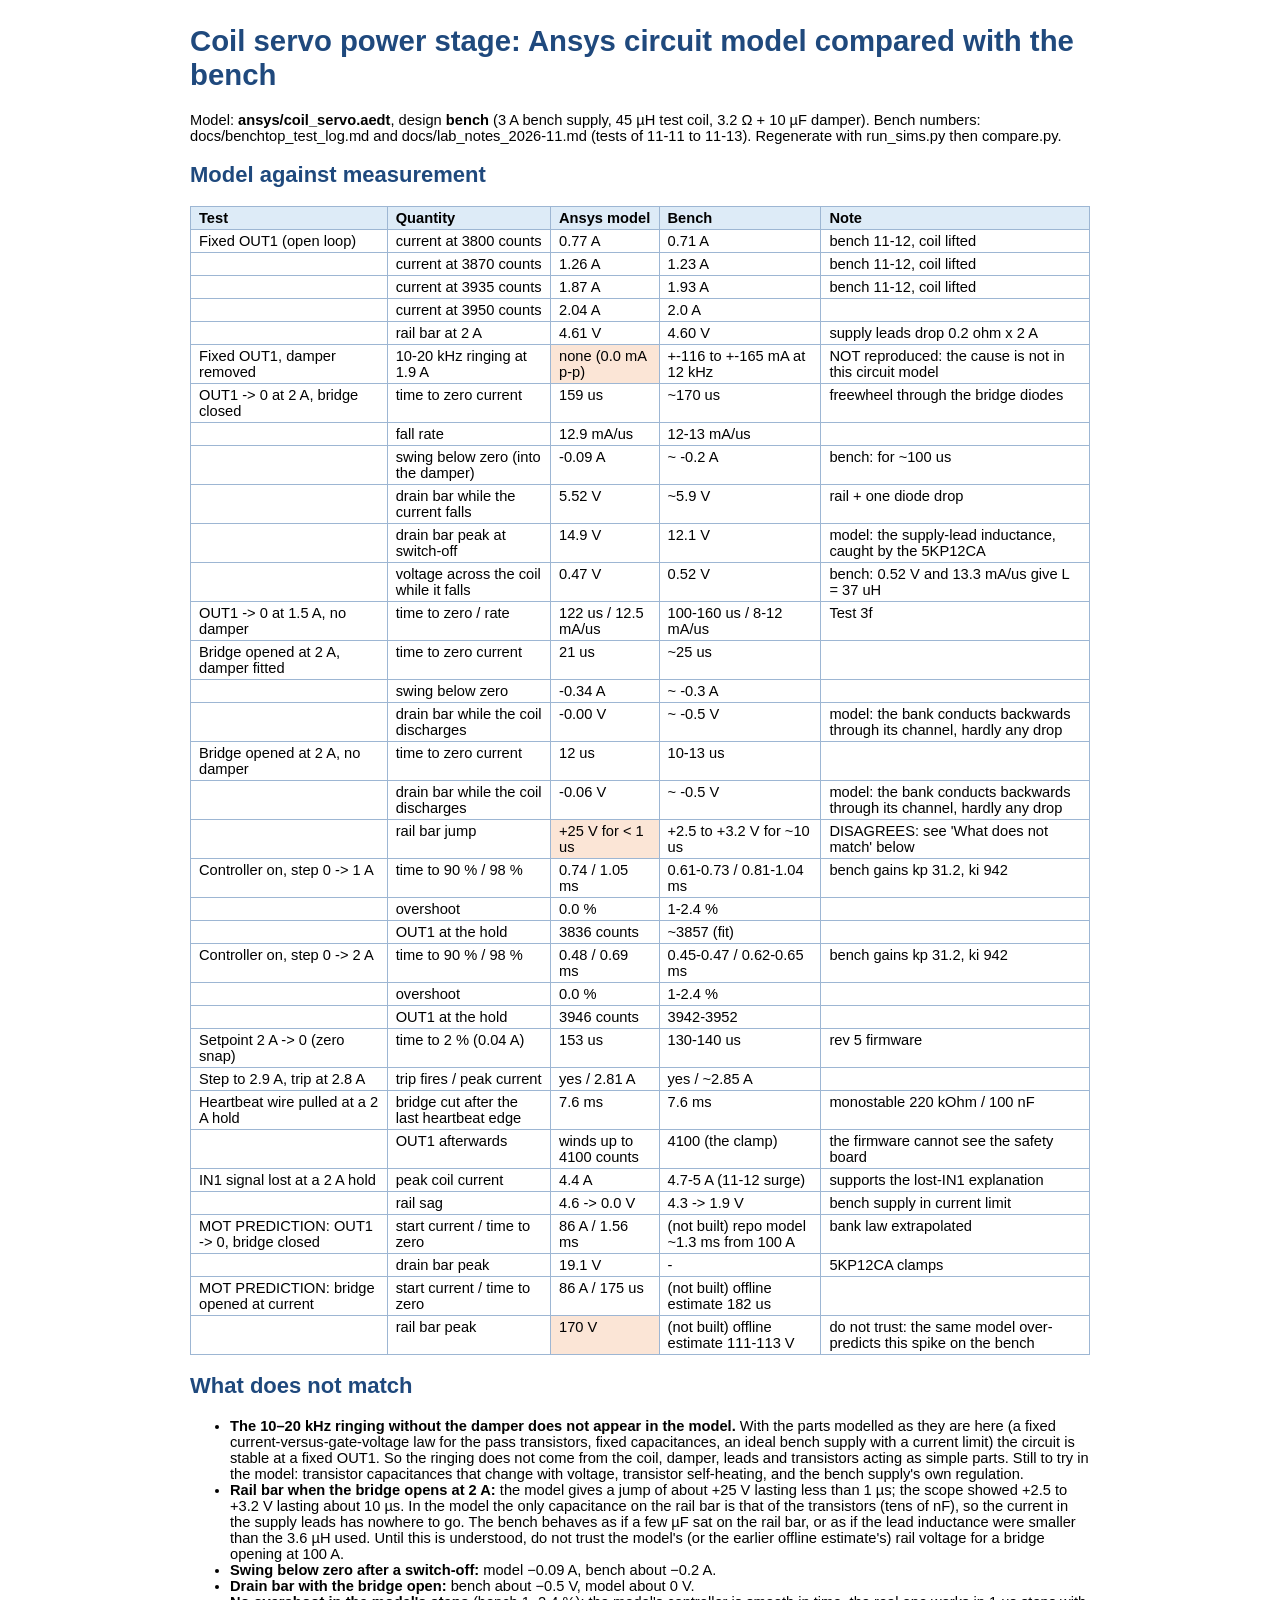
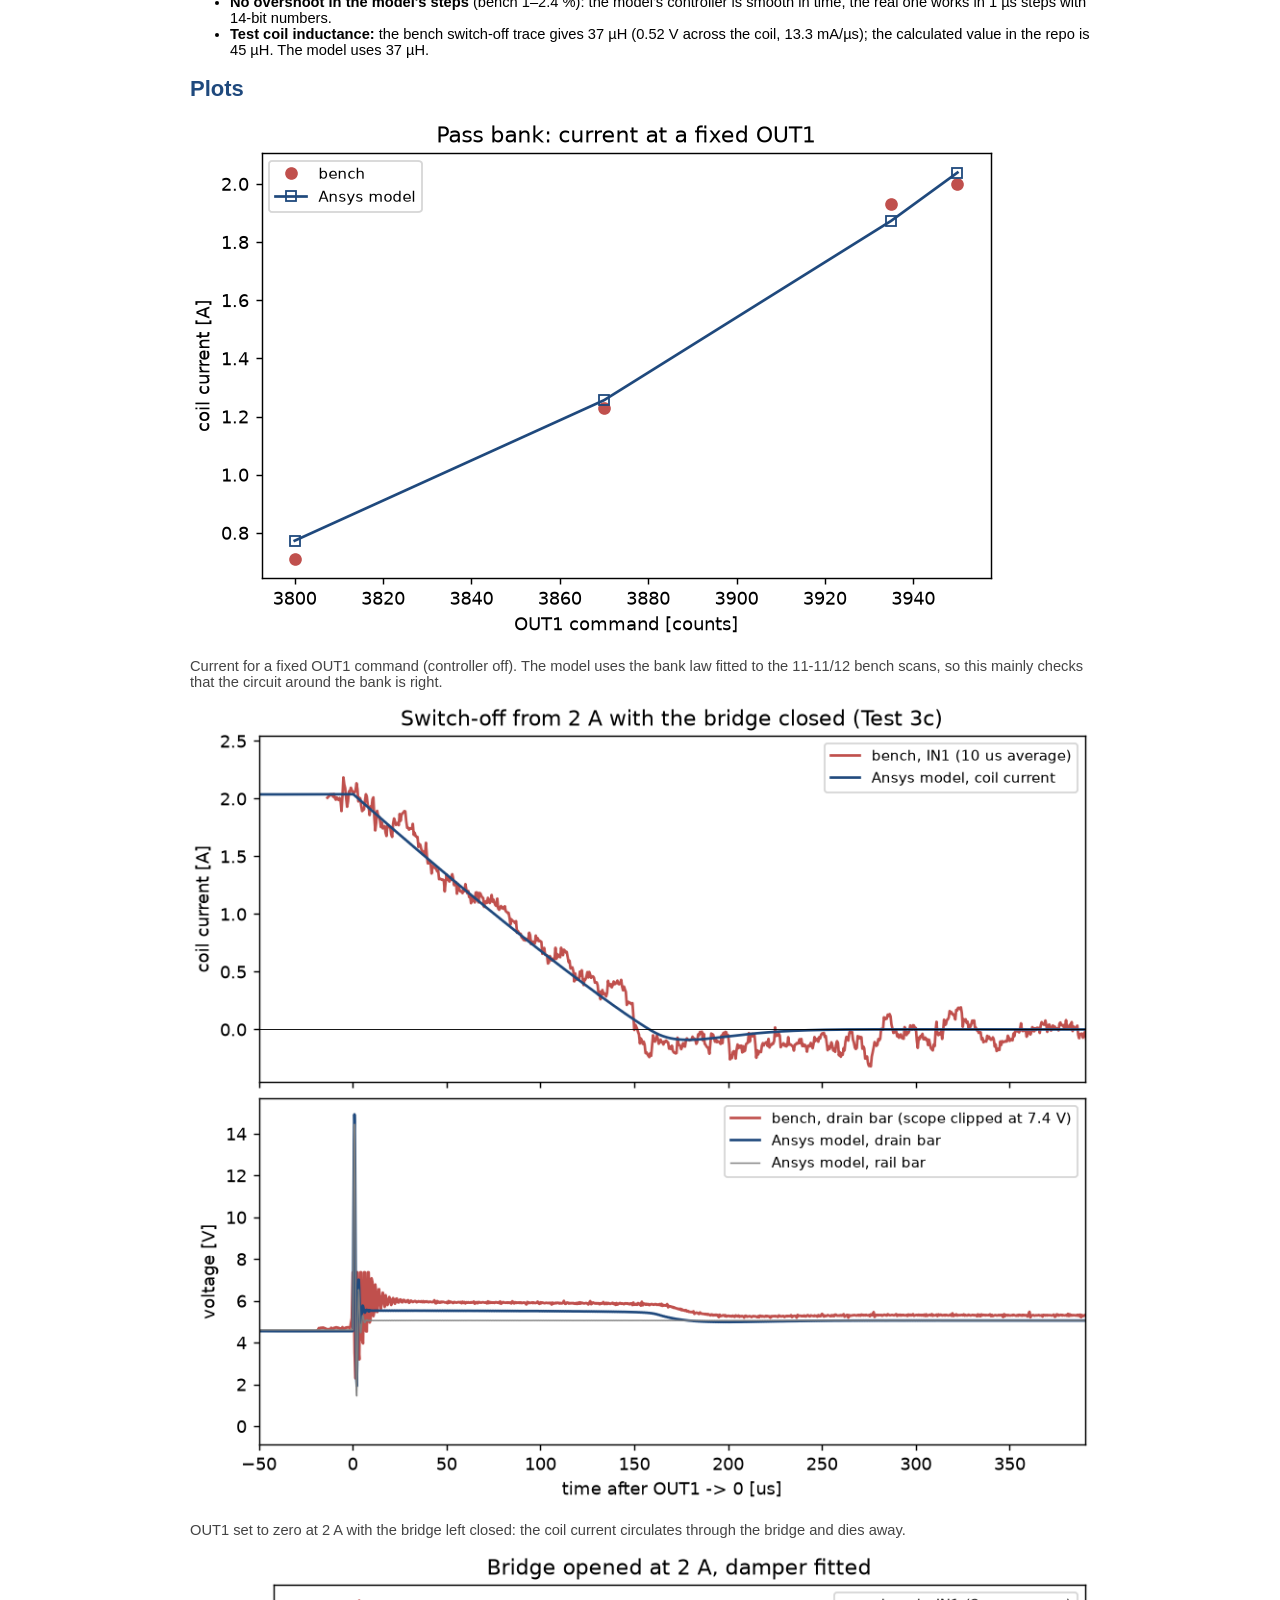
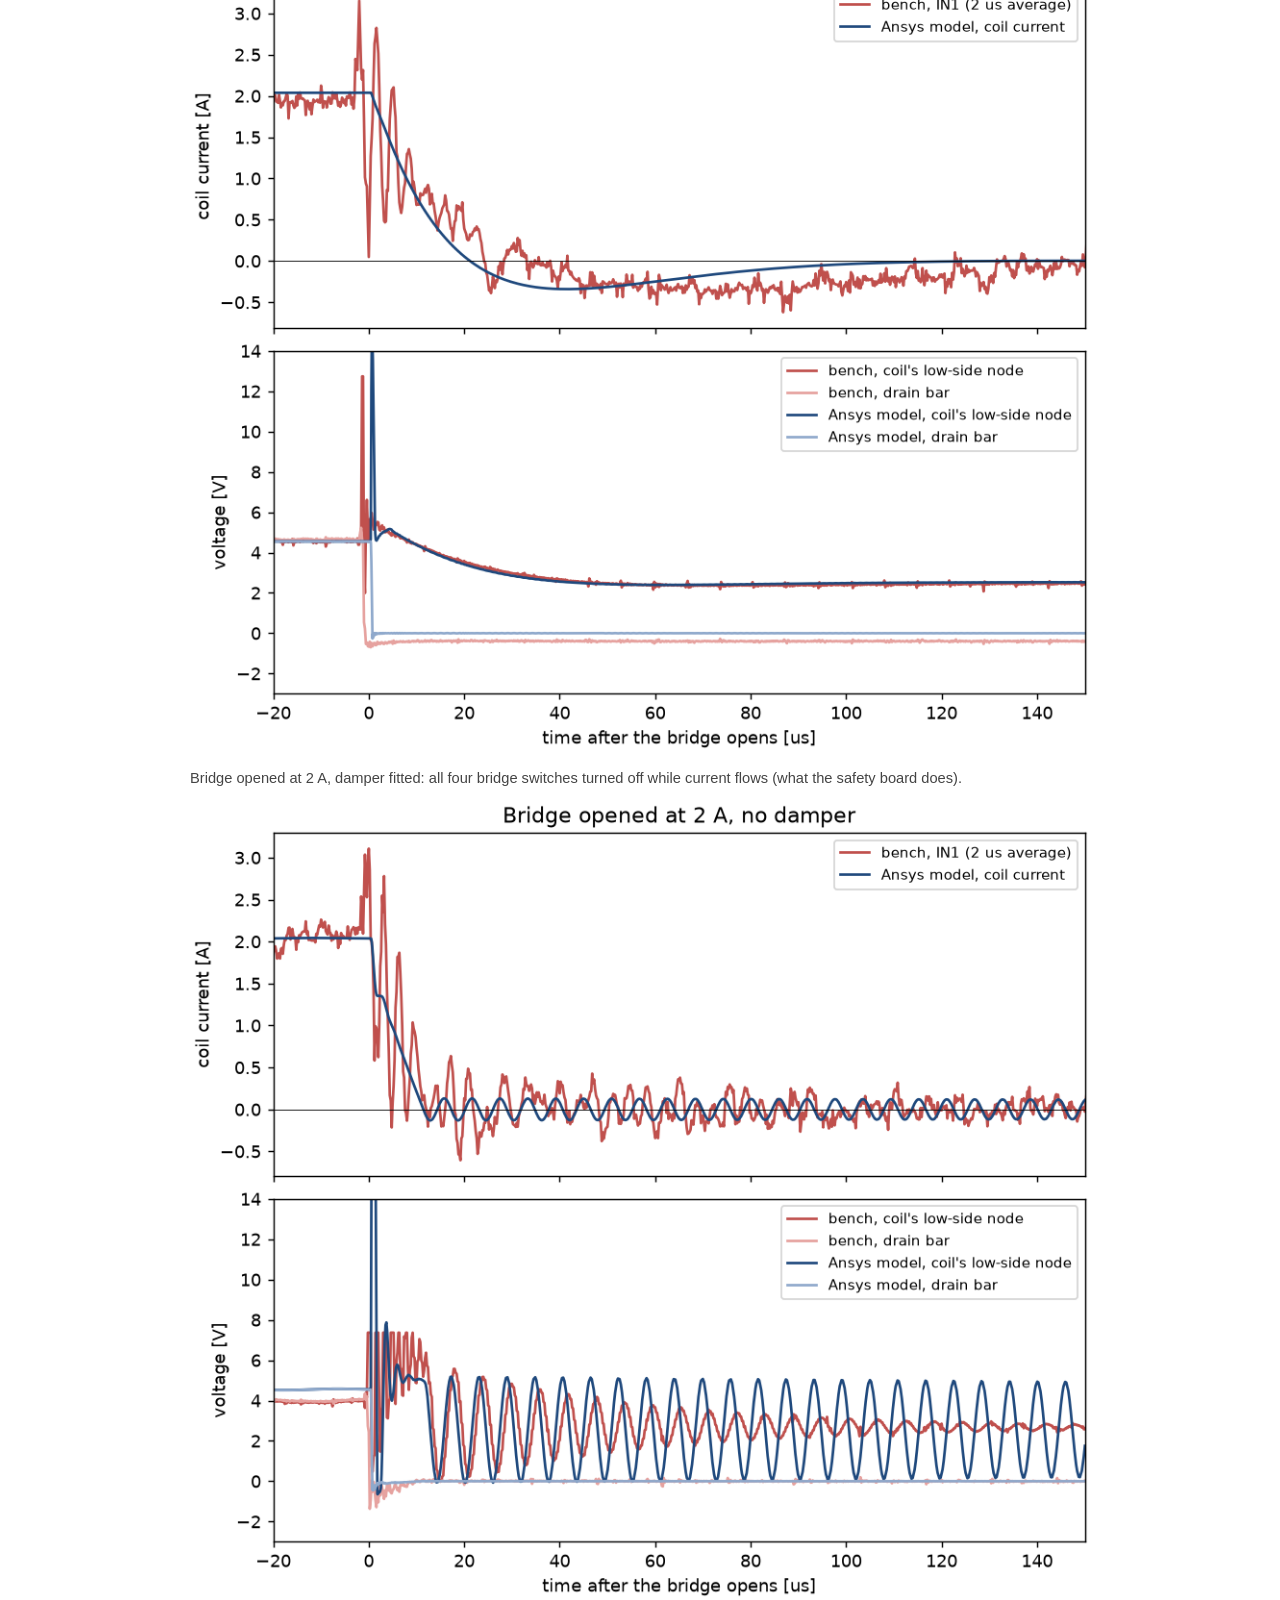
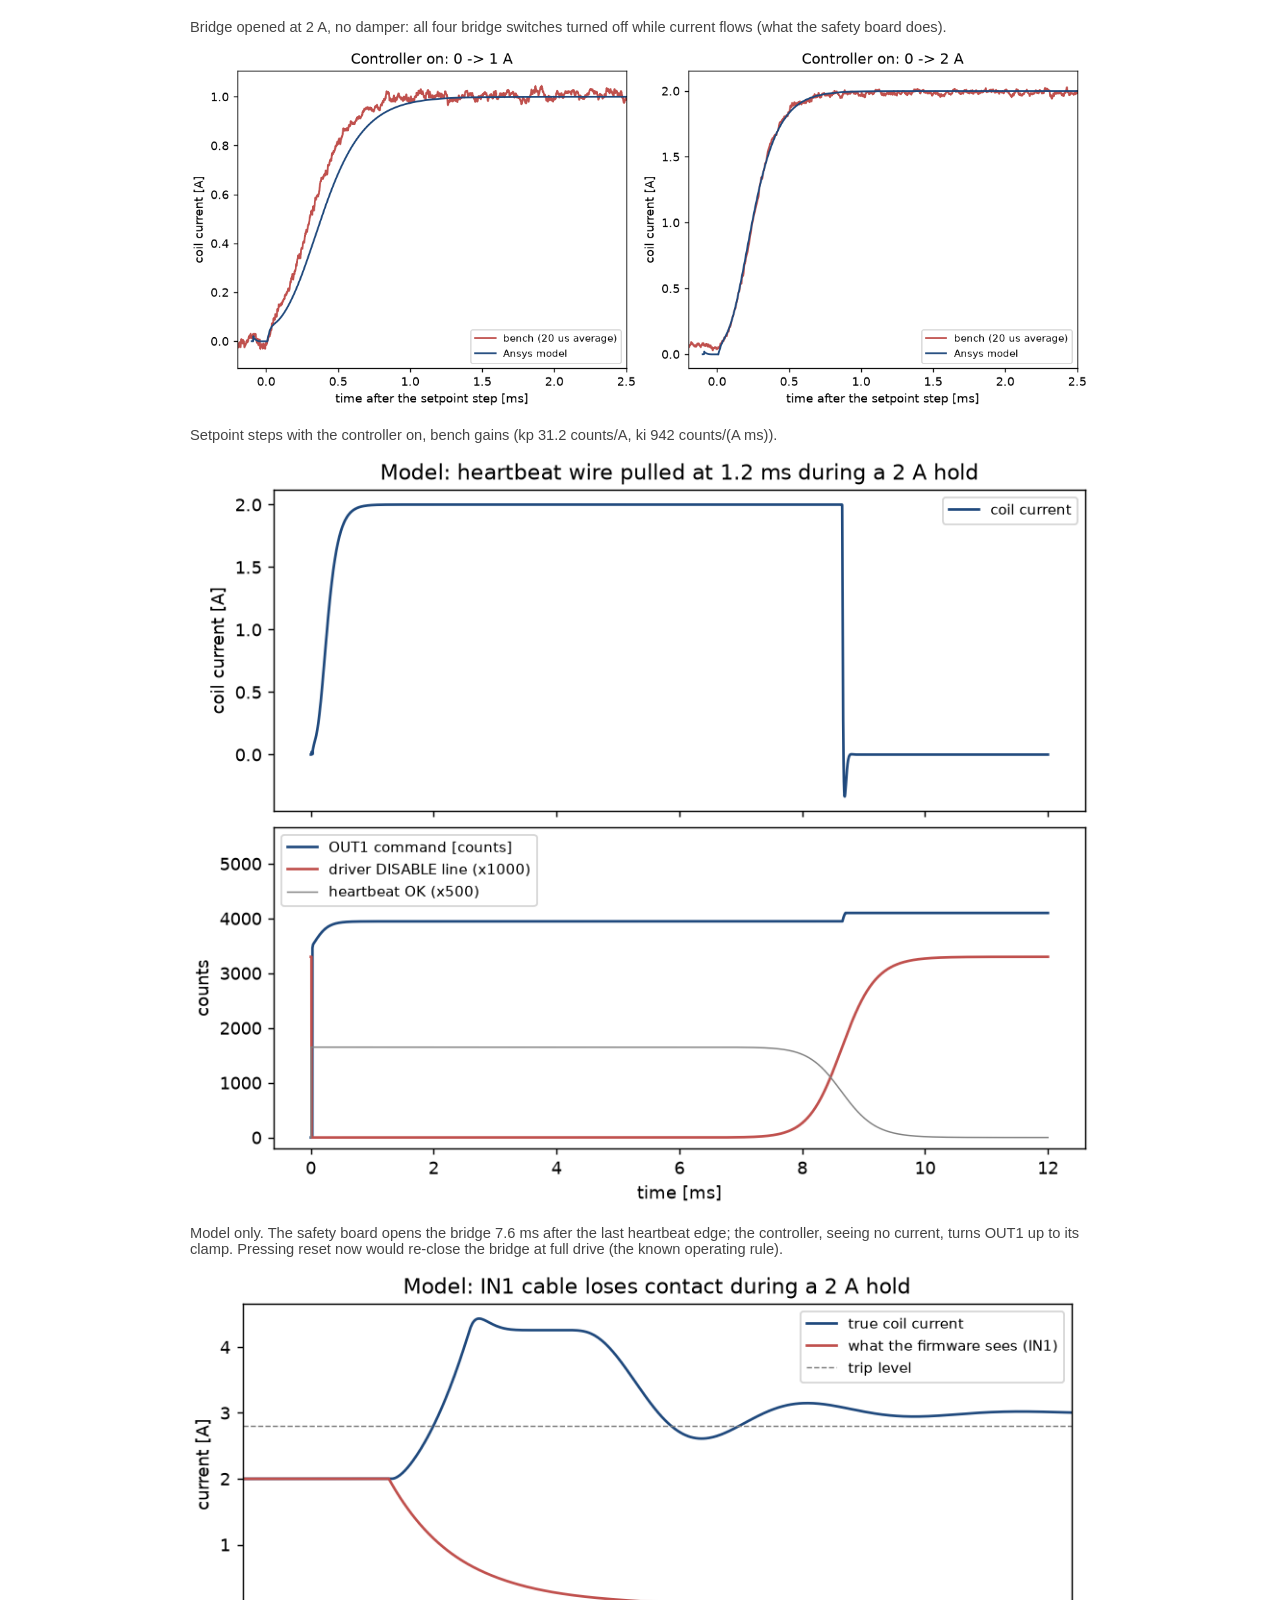
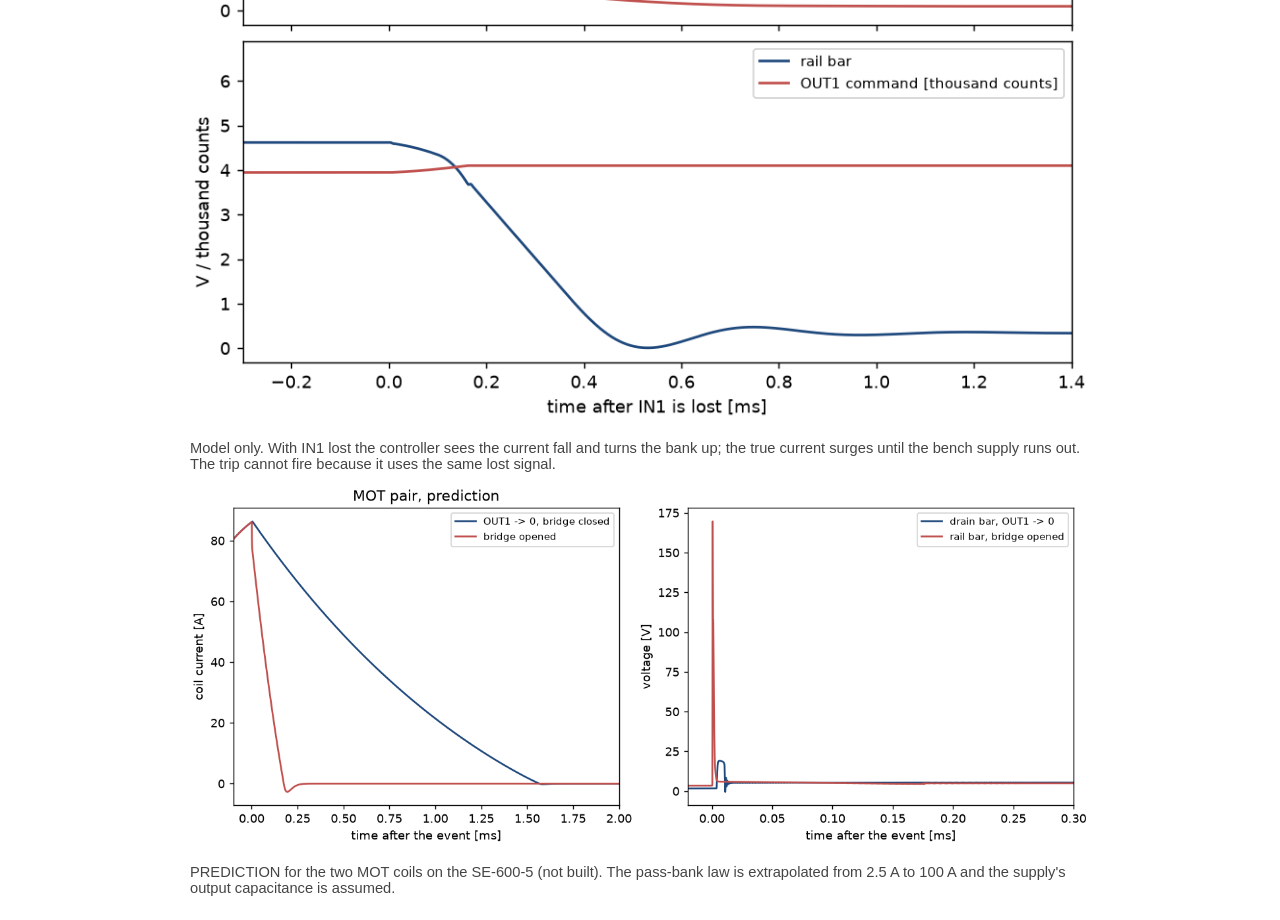
==== ansys/results/comparison.html @ ef7989ca "Ansys circuit model of the bench power stage, with scripted bench-test scenarios ansys/coil_servo.ae" ====
<!DOCTYPE html><html><head><meta charset='utf-8'><title>Coil servo: Ansys model vs bench</title>
<style>
body { font-family: Calibri, Arial, sans-serif; font-size: 11pt; max-width: 900px; margin: 24px auto; }
h1, h2, h3 { color: #1F497D; }
table { border-collapse: collapse; }
th { background: #DDEBF7; text-align: left; }
th, td { border: 1px solid #9DB6D3; padding: 3px 8px; vertical-align: top; }
td.bad { background: #FBE5D6; }
img { max-width: 100%; }
p.cap { color: #444; margin-top: 2px; }
</style></head><body>
<h1>Coil servo power stage: Ansys circuit model compared with the bench</h1>
<p>Model: <b>ansys/coil_servo.aedt</b>, design <b>bench</b> (3 A bench supply, 45 &micro;H test coil, 3.2 &Omega; + 10 &micro;F damper). Bench numbers: docs/benchtop_test_log.md and docs/lab_notes_2026-11.md (tests of 11-11 to 11-13). Regenerate with run_sims.py then compare.py.</p>
<h2>Model against measurement</h2>
<table><tr><th>Test</th><th>Quantity</th><th>Ansys model</th><th>Bench</th><th>Note</th></tr>
<tr><td>Fixed OUT1 (open loop)</td><td>current at 3800 counts</td><td>0.77 A</td><td>0.71 A</td><td>bench 11-12, coil lifted</td></tr>
<tr><td></td><td>current at 3870 counts</td><td>1.26 A</td><td>1.23 A</td><td>bench 11-12, coil lifted</td></tr>
<tr><td></td><td>current at 3935 counts</td><td>1.87 A</td><td>1.93 A</td><td>bench 11-12, coil lifted</td></tr>
<tr><td></td><td>current at 3950 counts</td><td>2.04 A</td><td>2.0 A</td><td></td></tr>
<tr><td></td><td>rail bar at 2 A</td><td>4.61 V</td><td>4.60 V</td><td>supply leads drop 0.2 ohm x 2 A</td></tr>
<tr><td>Fixed OUT1, damper removed</td><td>10-20 kHz ringing at 1.9 A</td><td class='bad'>none (0.0 mA p-p)</td><td>+-116 to +-165 mA at 12 kHz</td><td>NOT reproduced: the cause is not in this circuit model</td></tr>
<tr><td>OUT1 -&gt; 0 at 2 A, bridge closed</td><td>time to zero current</td><td>159 us</td><td>~170 us</td><td>freewheel through the bridge diodes</td></tr>
<tr><td></td><td>fall rate</td><td>12.9 mA/us</td><td>12-13 mA/us</td><td></td></tr>
<tr><td></td><td>swing below zero (into the damper)</td><td>-0.09 A</td><td>~ -0.2 A</td><td>bench: for ~100 us</td></tr>
<tr><td></td><td>drain bar while the current falls</td><td>5.52 V</td><td>~5.9 V</td><td>rail + one diode drop</td></tr>
<tr><td></td><td>drain bar peak at switch-off</td><td>14.9 V</td><td>12.1 V</td><td>model: the supply-lead inductance, caught by the 5KP12CA</td></tr>
<tr><td></td><td>voltage across the coil while it falls</td><td>0.47 V</td><td>0.52 V</td><td>bench: 0.52 V and 13.3 mA/us give L = 37 uH</td></tr>
<tr><td>OUT1 -&gt; 0 at 1.5 A, no damper</td><td>time to zero / rate</td><td>122 us / 12.5 mA/us</td><td>100-160 us / 8-12 mA/us</td><td>Test 3f</td></tr>
<tr><td>Bridge opened at 2 A, damper fitted</td><td>time to zero current</td><td>21 us</td><td>~25 us</td><td></td></tr>
<tr><td></td><td>swing below zero</td><td>-0.34 A</td><td>~ -0.3 A</td><td></td></tr>
<tr><td></td><td>drain bar while the coil discharges</td><td>-0.00 V</td><td>~ -0.5 V</td><td>model: the bank conducts backwards through its channel, hardly any drop</td></tr>
<tr><td>Bridge opened at 2 A, no damper</td><td>time to zero current</td><td>12 us</td><td>10-13 us</td><td></td></tr>
<tr><td></td><td>drain bar while the coil discharges</td><td>-0.06 V</td><td>~ -0.5 V</td><td>model: the bank conducts backwards through its channel, hardly any drop</td></tr>
<tr><td></td><td>rail bar jump</td><td class='bad'>+25 V for &lt; 1 us</td><td>+2.5 to +3.2 V for ~10 us</td><td>DISAGREES: see &#x27;What does not match&#x27; below</td></tr>
<tr><td>Controller on, step 0 -&gt; 1 A</td><td>time to 90 % / 98 %</td><td>0.74 / 1.05 ms</td><td>0.61-0.73 / 0.81-1.04 ms</td><td>bench gains kp 31.2, ki 942</td></tr>
<tr><td></td><td>overshoot</td><td>0.0 %</td><td>1-2.4 %</td><td></td></tr>
<tr><td></td><td>OUT1 at the hold</td><td>3836 counts</td><td>~3857 (fit)</td><td></td></tr>
<tr><td>Controller on, step 0 -&gt; 2 A</td><td>time to 90 % / 98 %</td><td>0.48 / 0.69 ms</td><td>0.45-0.47 / 0.62-0.65 ms</td><td>bench gains kp 31.2, ki 942</td></tr>
<tr><td></td><td>overshoot</td><td>0.0 %</td><td>1-2.4 %</td><td></td></tr>
<tr><td></td><td>OUT1 at the hold</td><td>3946 counts</td><td>3942-3952</td><td></td></tr>
<tr><td>Setpoint 2 A -&gt; 0 (zero snap)</td><td>time to 2 % (0.04 A)</td><td>153 us</td><td>130-140 us</td><td>rev 5 firmware</td></tr>
<tr><td>Step to 2.9 A, trip at 2.8 A</td><td>trip fires / peak current</td><td>yes / 2.81 A</td><td>yes / ~2.85 A</td><td></td></tr>
<tr><td>Heartbeat wire pulled at a 2 A hold</td><td>bridge cut after the last heartbeat edge</td><td>7.6 ms</td><td>7.6 ms</td><td>monostable 220 kOhm / 100 nF</td></tr>
<tr><td></td><td>OUT1 afterwards</td><td>winds up to 4100 counts</td><td>4100 (the clamp)</td><td>the firmware cannot see the safety board</td></tr>
<tr><td>IN1 signal lost at a 2 A hold</td><td>peak coil current</td><td>4.4 A</td><td>4.7-5 A (11-12 surge)</td><td>supports the lost-IN1 explanation</td></tr>
<tr><td></td><td>rail sag</td><td>4.6 -&gt; 0.0 V</td><td>4.3 -&gt; 1.9 V</td><td>bench supply in current limit</td></tr>
<tr><td>MOT PREDICTION: OUT1 -&gt; 0, bridge closed</td><td>start current / time to zero</td><td>86 A / 1.56 ms</td><td>(not built) repo model ~1.3 ms from 100 A</td><td>bank law extrapolated</td></tr>
<tr><td></td><td>drain bar peak</td><td>19.1 V</td><td>-</td><td>5KP12CA clamps</td></tr>
<tr><td>MOT PREDICTION: bridge opened at current</td><td>start current / time to zero</td><td>86 A / 175 us</td><td>(not built) offline estimate 182 us</td><td></td></tr>
<tr><td></td><td>rail bar peak</td><td class='bad'>170 V</td><td>(not built) offline estimate 111-113 V</td><td>do not trust: the same model over-predicts this spike on the bench</td></tr>
</table>
<h2>What does not match</h2><ul><li><b>The 10&ndash;20 kHz ringing without the damper does not appear in the model.</b> With the parts modelled as they are here (a fixed current-versus-gate-voltage law for the pass transistors, fixed capacitances, an ideal bench supply with a current limit) the circuit is stable at a fixed OUT1. So the ringing does not come from the coil, damper, leads and transistors acting as simple parts. Still to try in the model: transistor capacitances that change with voltage, transistor self-heating, and the bench supply's own regulation.</li><li><b>Rail bar when the bridge opens at 2 A:</b> the model gives a jump of about +25 V lasting less than 1 &micro;s; the scope showed +2.5 to +3.2 V lasting about 10 &micro;s. In the model the only capacitance on the rail bar is that of the transistors (tens of nF), so the current in the supply leads has nowhere to go. The bench behaves as if a few &micro;F sat on the rail bar, or as if the lead inductance were smaller than the 3.6 &micro;H used. Until this is understood, do not trust the model's (or the earlier offline estimate's) rail voltage for a bridge opening at 100 A.</li><li><b>Swing below zero after a switch-off:</b> model &minus;0.09 A, bench about &minus;0.2 A.</li><li><b>Drain bar with the bridge open:</b> bench about &minus;0.5 V, model about 0 V.</li><li><b>No overshoot in the model's steps</b> (bench 1&ndash;2.4 %): the model's controller is smooth in time, the real one works in 1 &micro;s steps with 14-bit numbers.</li><li><b>Test coil inductance:</b> the bench switch-off trace gives 37 &micro;H (0.52 V across the coil, 13.3 mA/&micro;s); the calculated value in the repo is 45 &micro;H. The model uses 37 &micro;H.</li></ul>
<h2>Plots</h2>
<p><img src='cmp_static.png' alt='Current for a fixed OUT1 command (controller off). The model uses the bank law fitted to the 11-11/12 bench scans, so this mainly checks that the circuit around the bank is right.'></p><p class='cap'>Current for a fixed OUT1 command (controller off). The model uses the bank law fitted to the 11-11/12 bench scans, so this mainly checks that the circuit around the bank is right.</p>
<p><img src='cmp_turnoff.png' alt='OUT1 set to zero at 2 A with the bridge left closed: the coil current circulates through the bridge and dies away.'></p><p class='cap'>OUT1 set to zero at 2 A with the bridge left closed: the coil current circulates through the bridge and dies away.</p>
<p><img src='cmp_bridge_open.png' alt='Bridge opened at 2 A, damper fitted: all four bridge switches turned off while current flows (what the safety board does).'></p><p class='cap'>Bridge opened at 2 A, damper fitted: all four bridge switches turned off while current flows (what the safety board does).</p>
<p><img src='cmp_bridge_open_nodamper.png' alt='Bridge opened at 2 A, no damper: all four bridge switches turned off while current flows (what the safety board does).'></p><p class='cap'>Bridge opened at 2 A, no damper: all four bridge switches turned off while current flows (what the safety board does).</p>
<p><img src='cmp_steps.png' alt='Setpoint steps with the controller on, bench gains (kp 31.2 counts/A, ki 942 counts/(A ms)).'></p><p class='cap'>Setpoint steps with the controller on, bench gains (kp 31.2 counts/A, ki 942 counts/(A ms)).</p>
<p><img src='cmp_hb_pull.png' alt='Model only. The safety board opens the bridge 7.6 ms after the last heartbeat edge; the controller, seeing no current, turns OUT1 up to its clamp. Pressing reset now would re-close the bridge at full drive (the known operating rule).'></p><p class='cap'>Model only. The safety board opens the bridge 7.6 ms after the last heartbeat edge; the controller, seeing no current, turns OUT1 up to its clamp. Pressing reset now would re-close the bridge at full drive (the known operating rule).</p>
<p><img src='cmp_in1_lost.png' alt='Model only. With IN1 lost the controller sees the current fall and turns the bank up; the true current surges until the bench supply runs out. The trip cannot fire because it uses the same lost signal.'></p><p class='cap'>Model only. With IN1 lost the controller sees the current fall and turns the bank up; the true current surges until the bench supply runs out. The trip cannot fire because it uses the same lost signal.</p>
<p><img src='cmp_mot_prediction.png' alt='PREDICTION for the two MOT coils on the SE-600-5 (not built). The pass-bank law is extrapolated from 2.5 A to 100 A and the supply&#x27;s output capacitance is assumed.'></p><p class='cap'>PREDICTION for the two MOT coils on the SE-600-5 (not built). The pass-bank law is extrapolated from 2.5 A to 100 A and the supply&#x27;s output capacitance is assumed.</p>
</body></html>
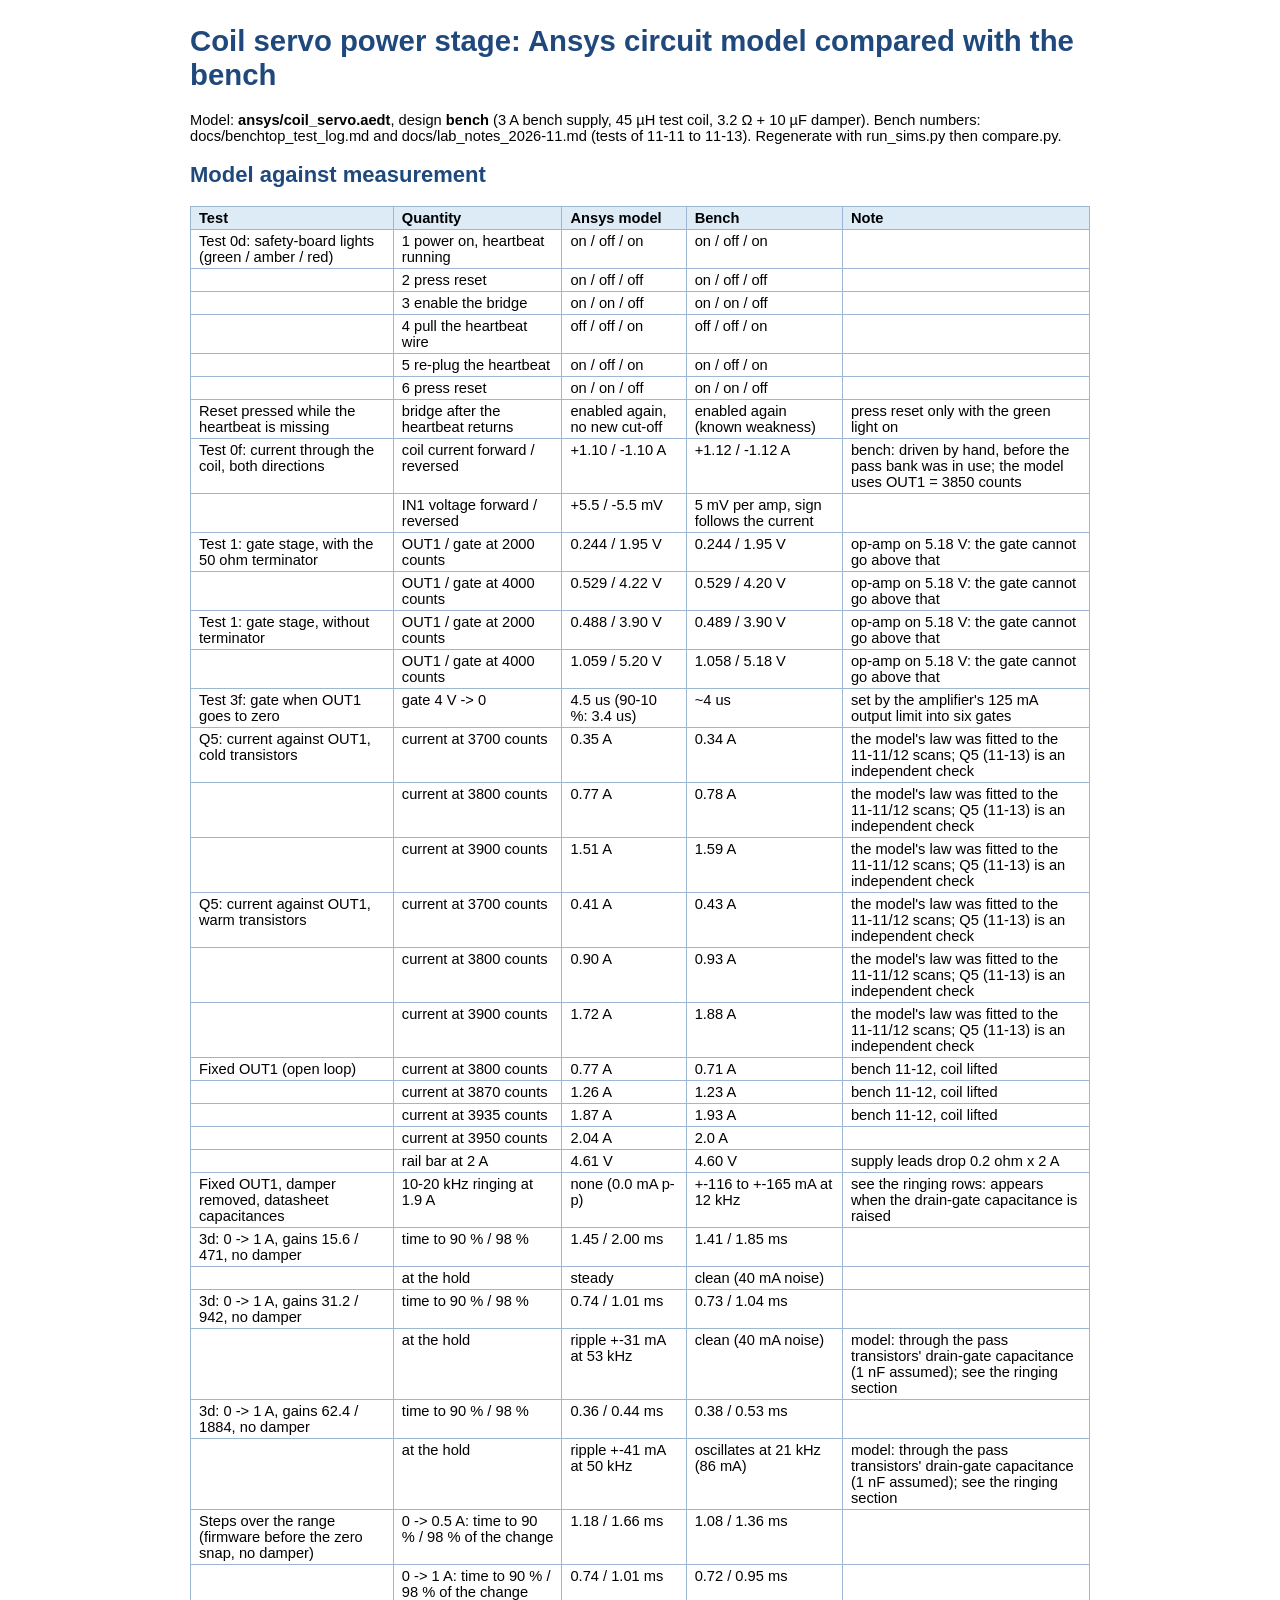
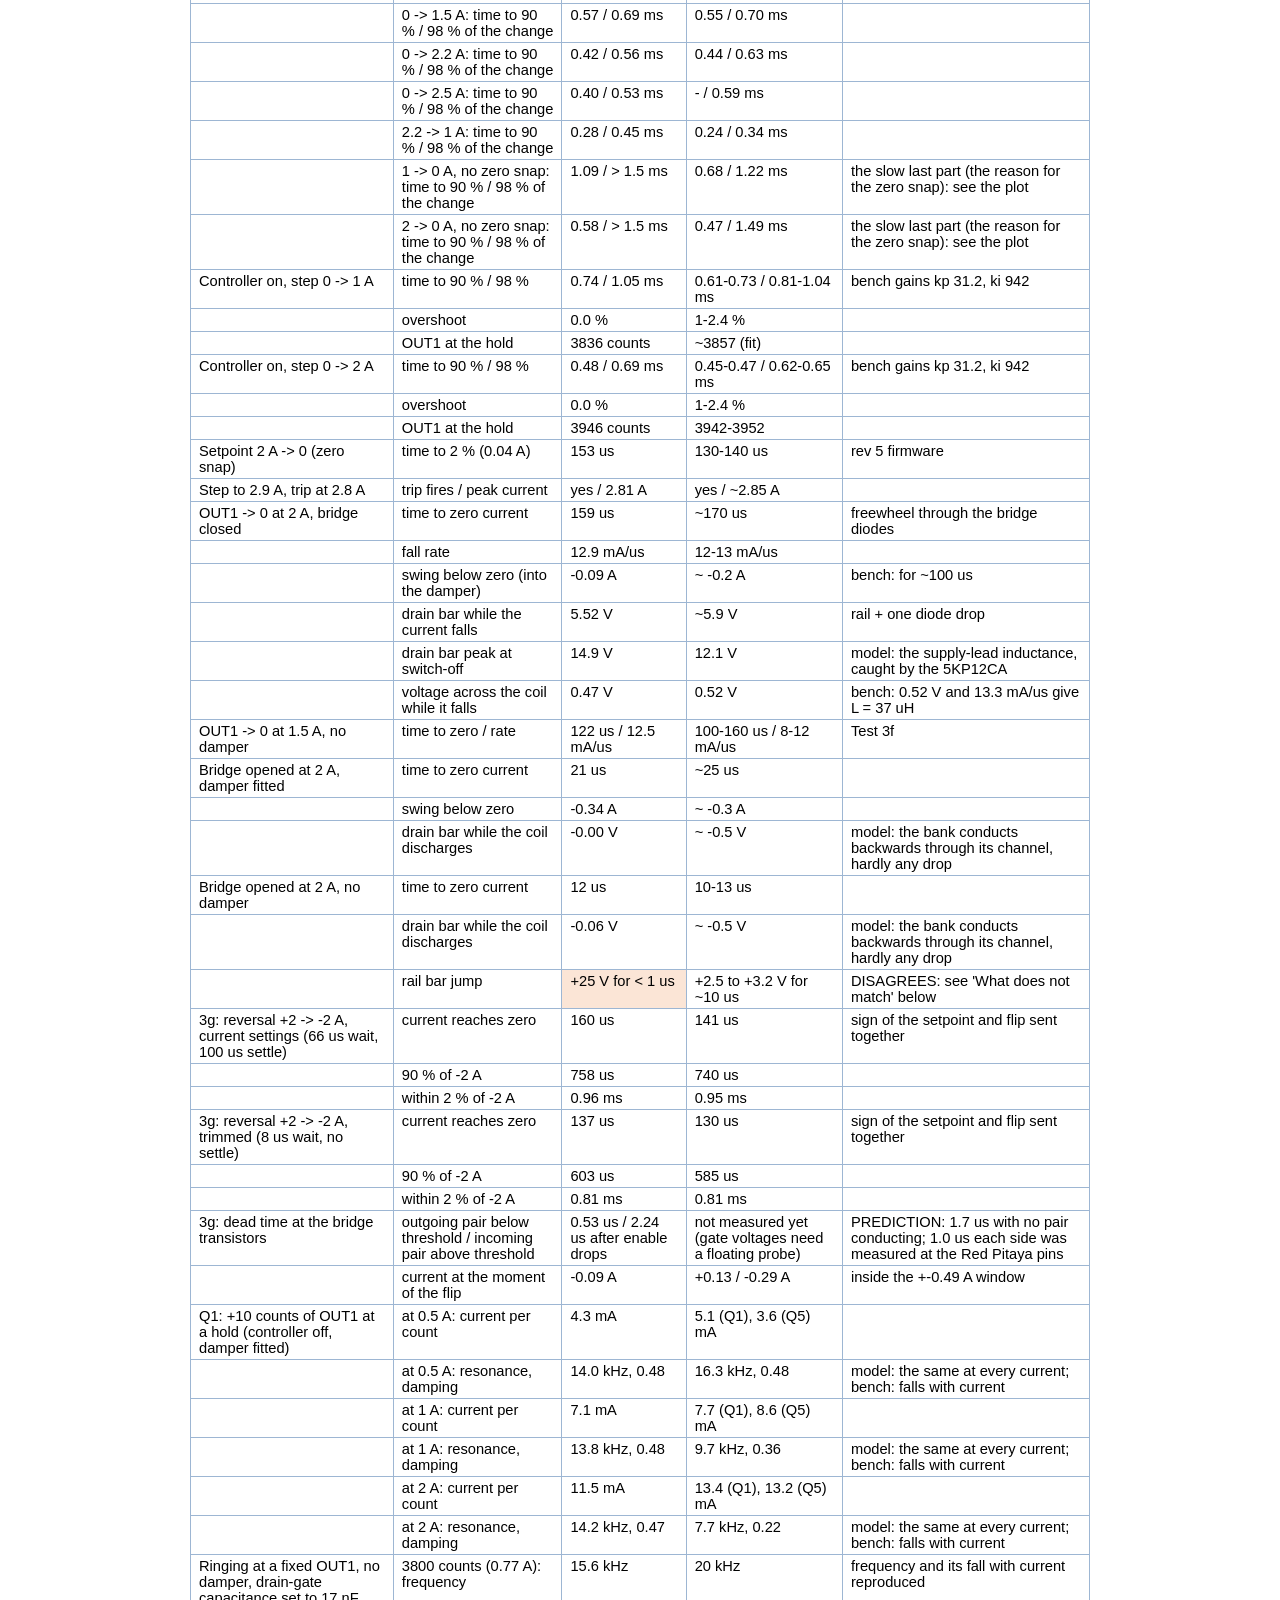
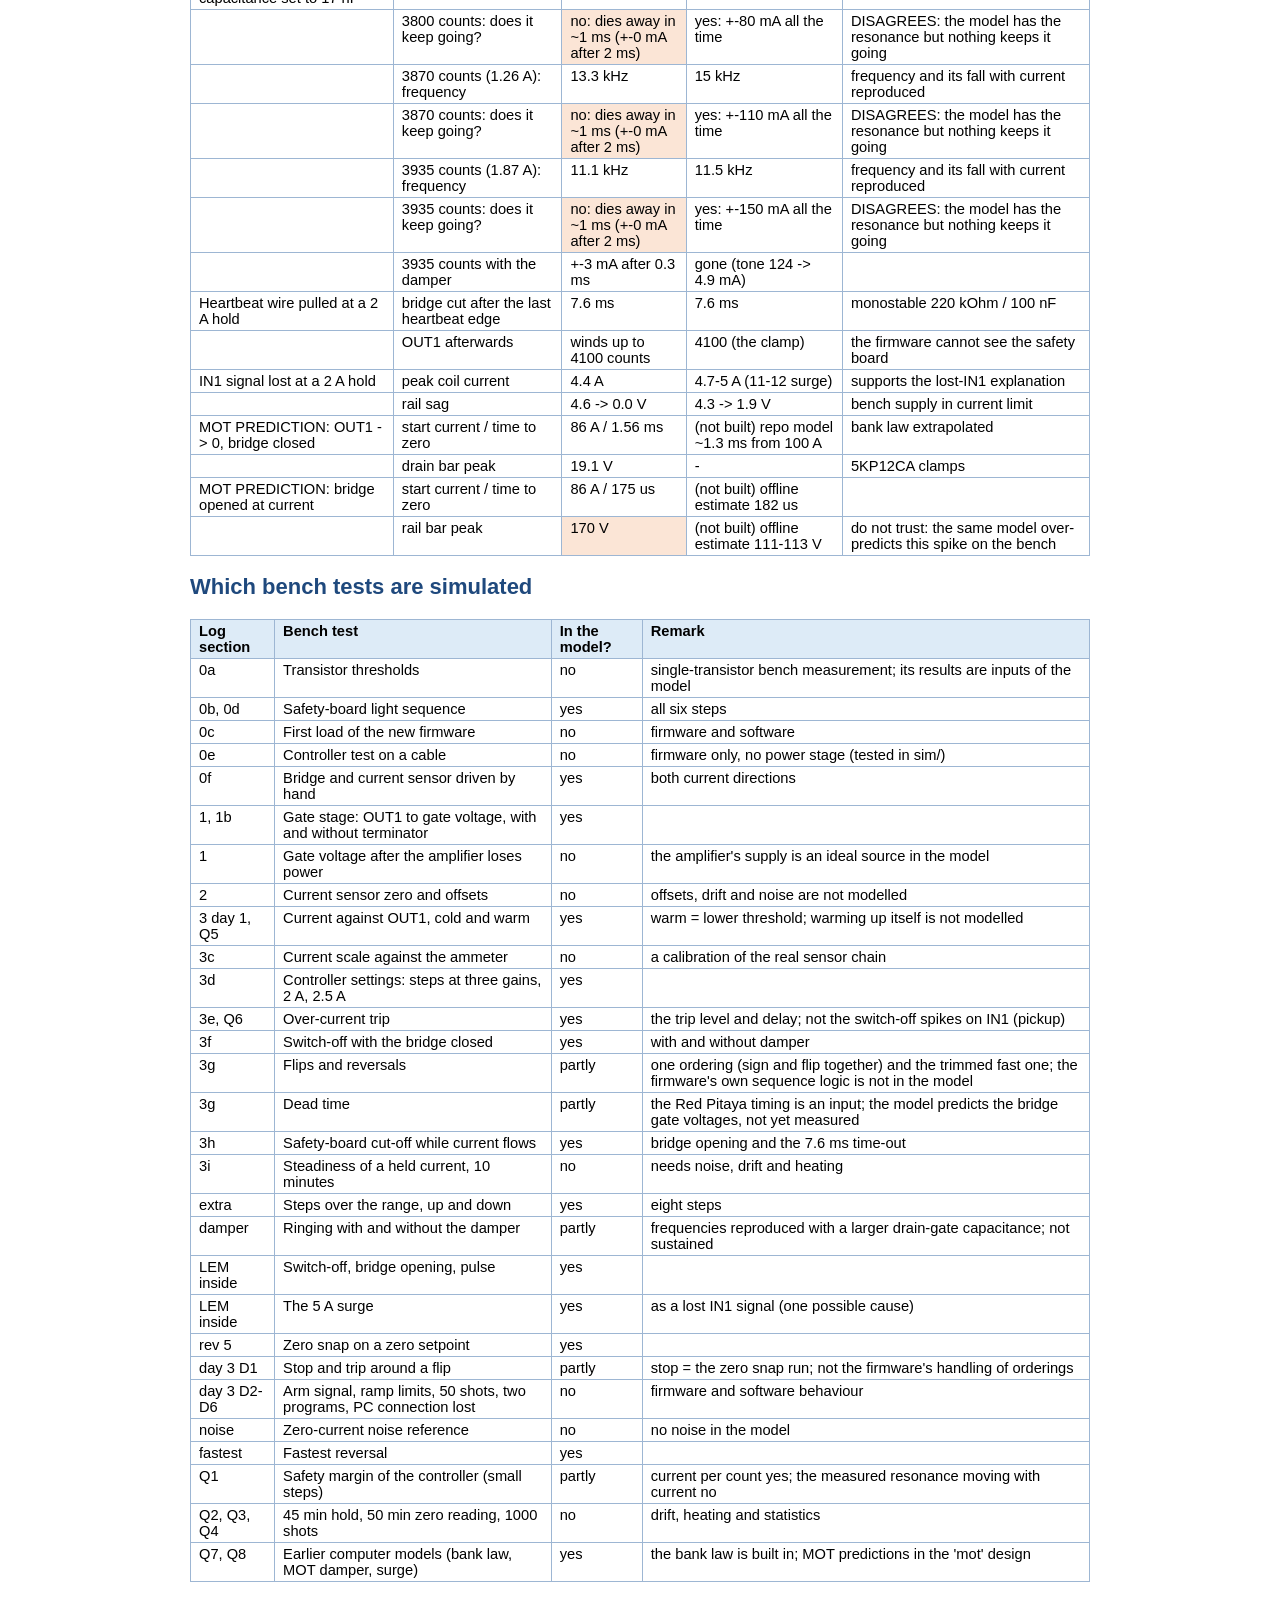
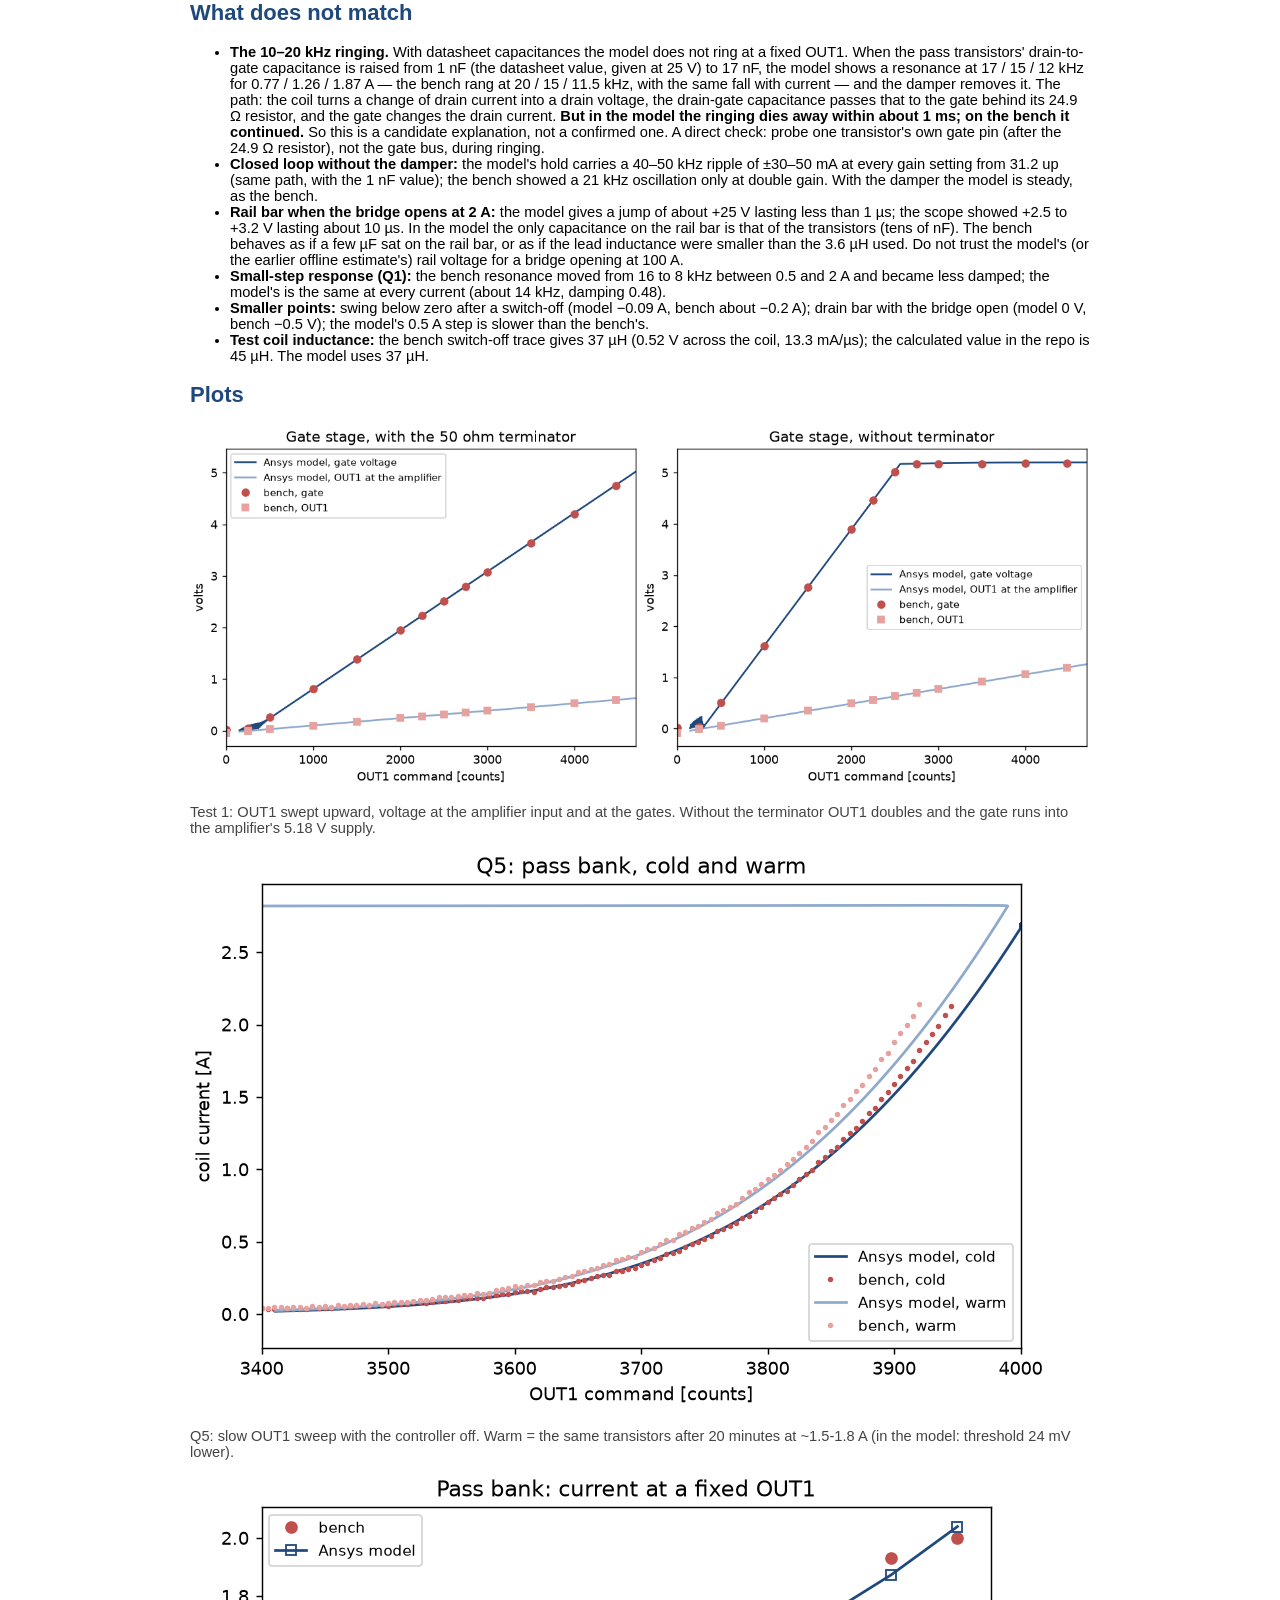
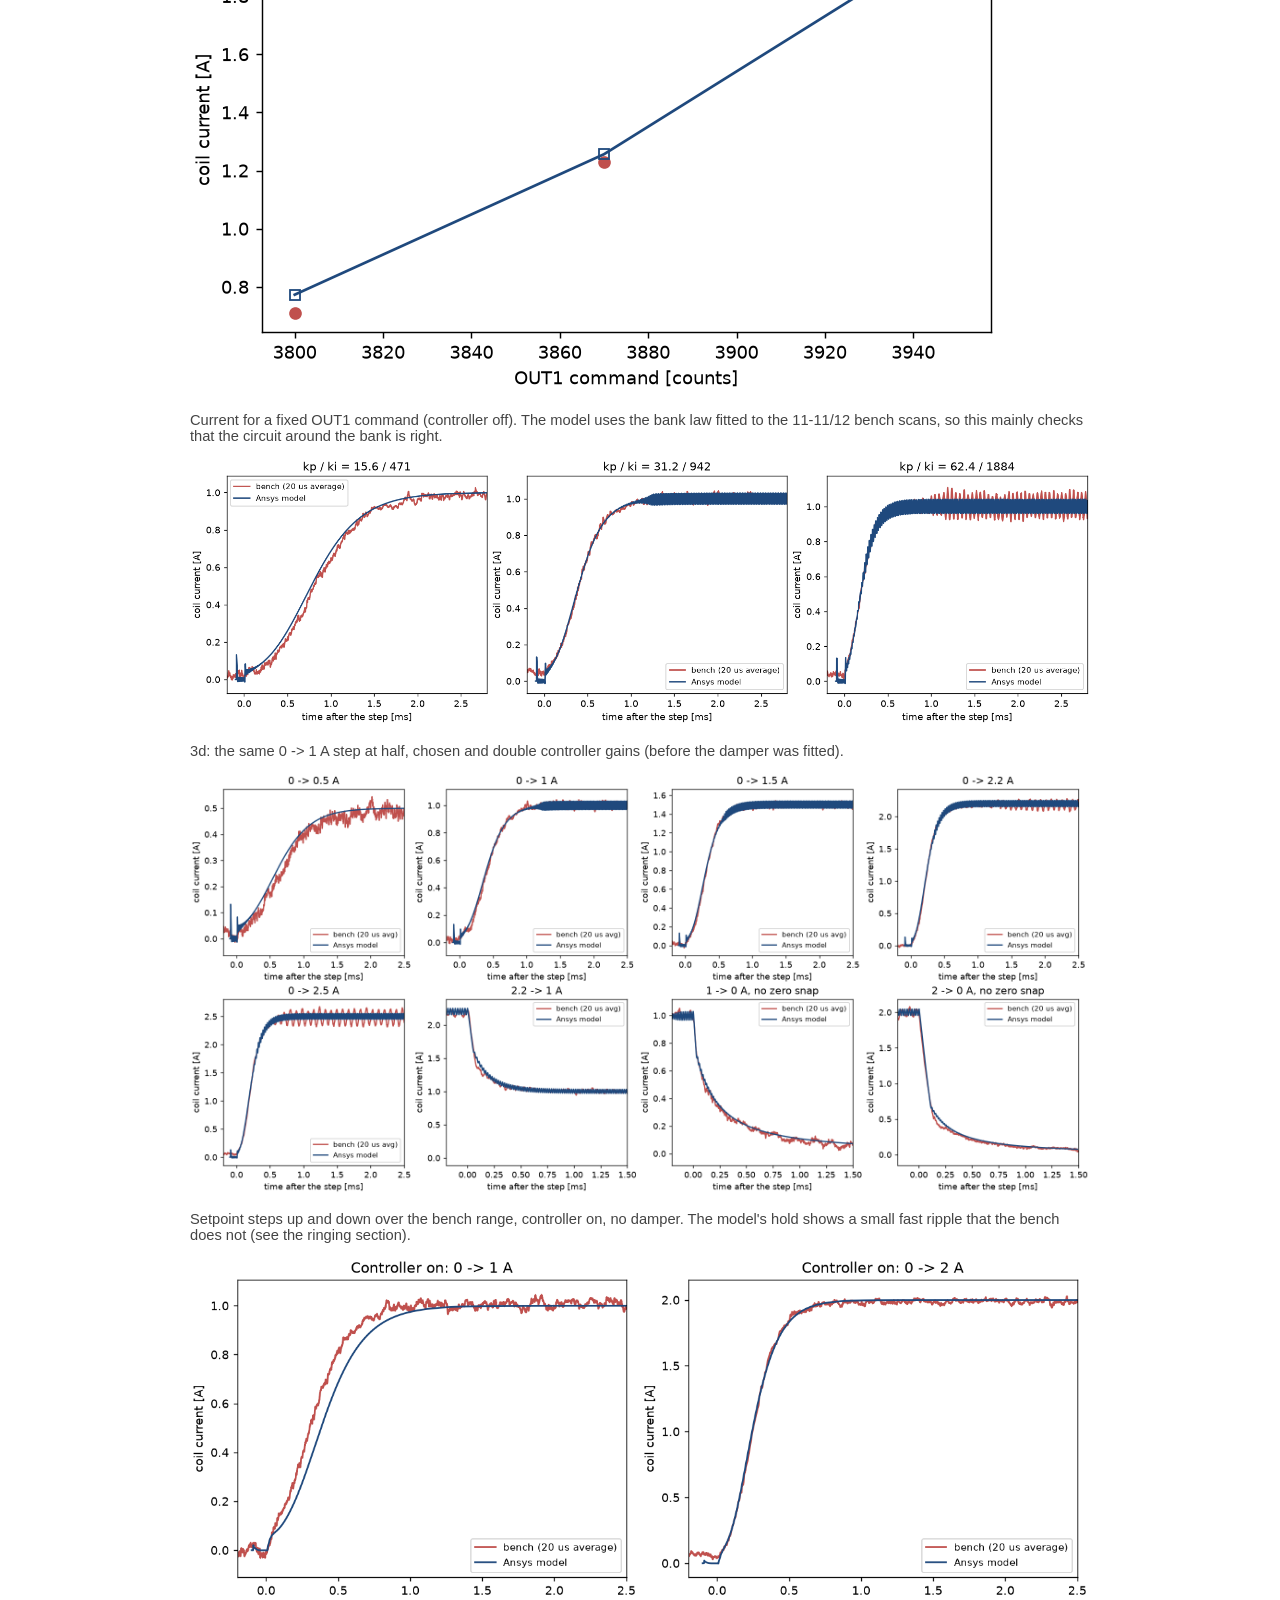
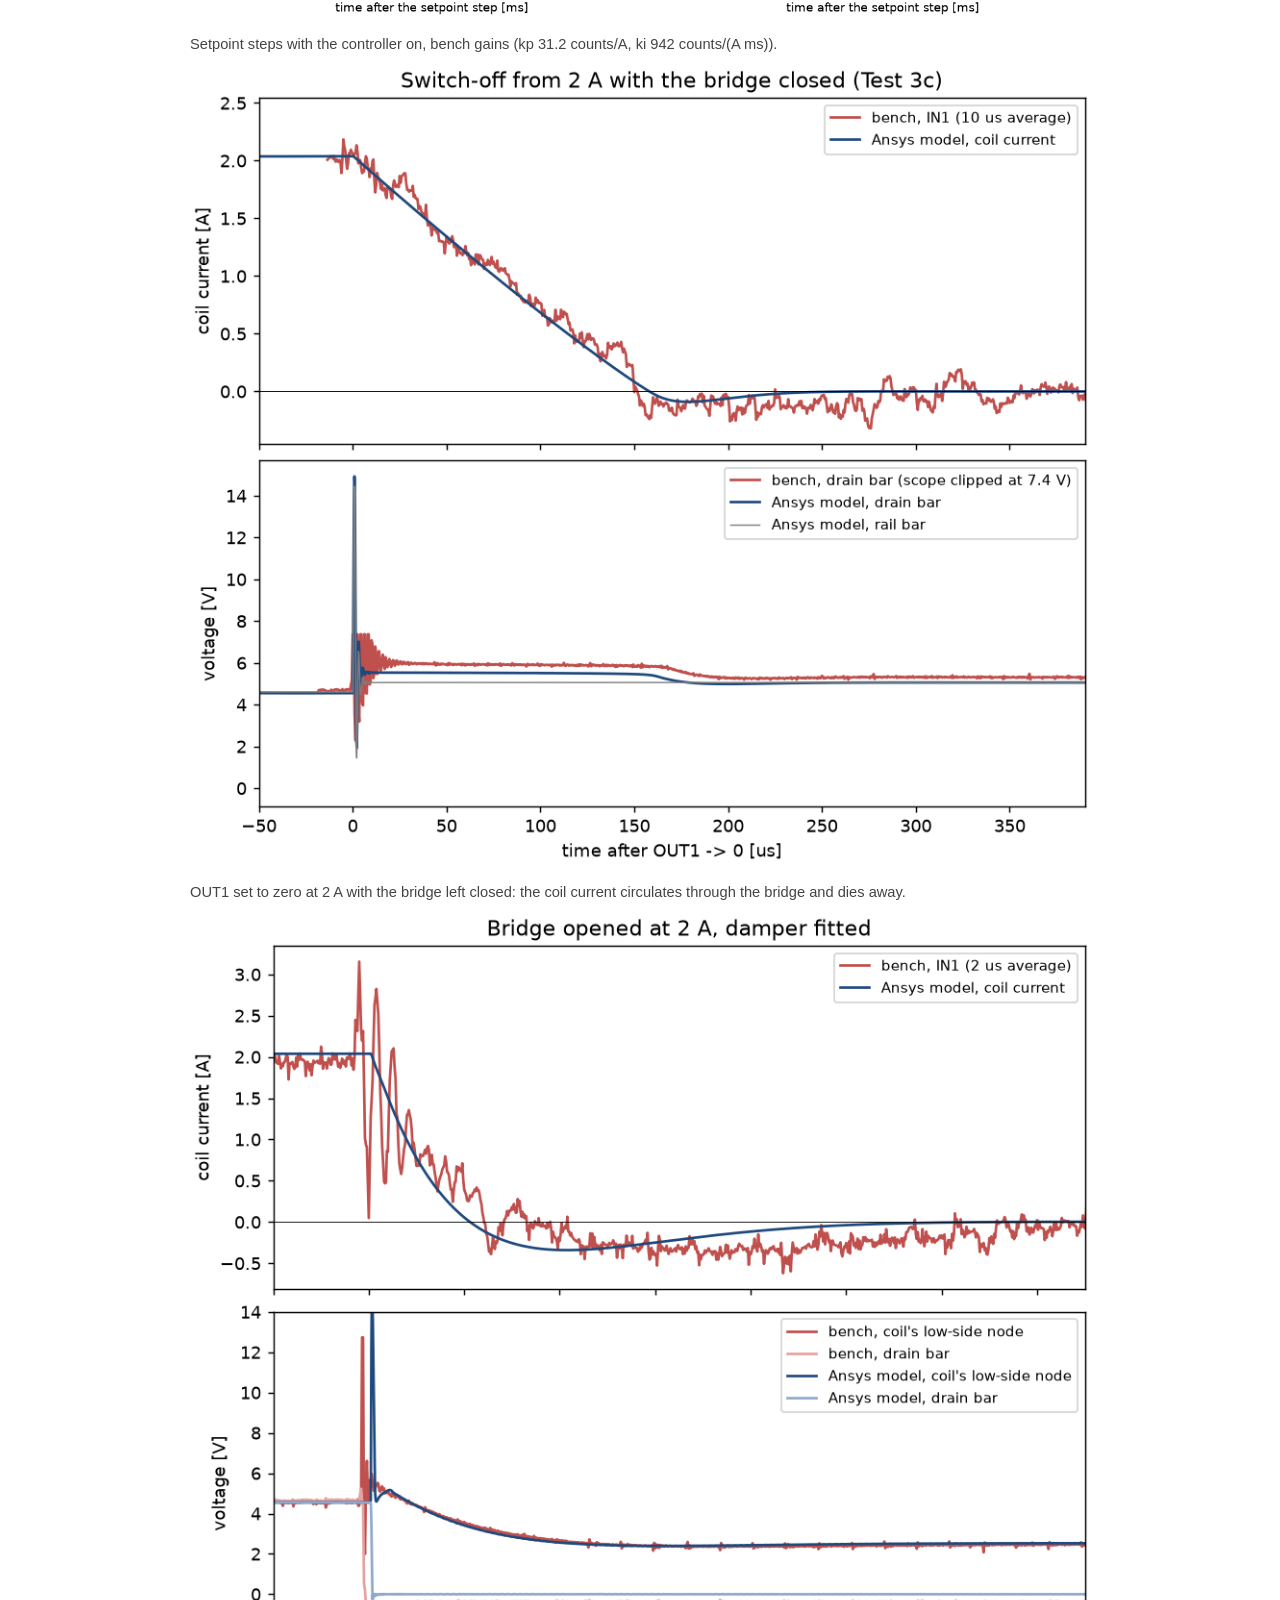
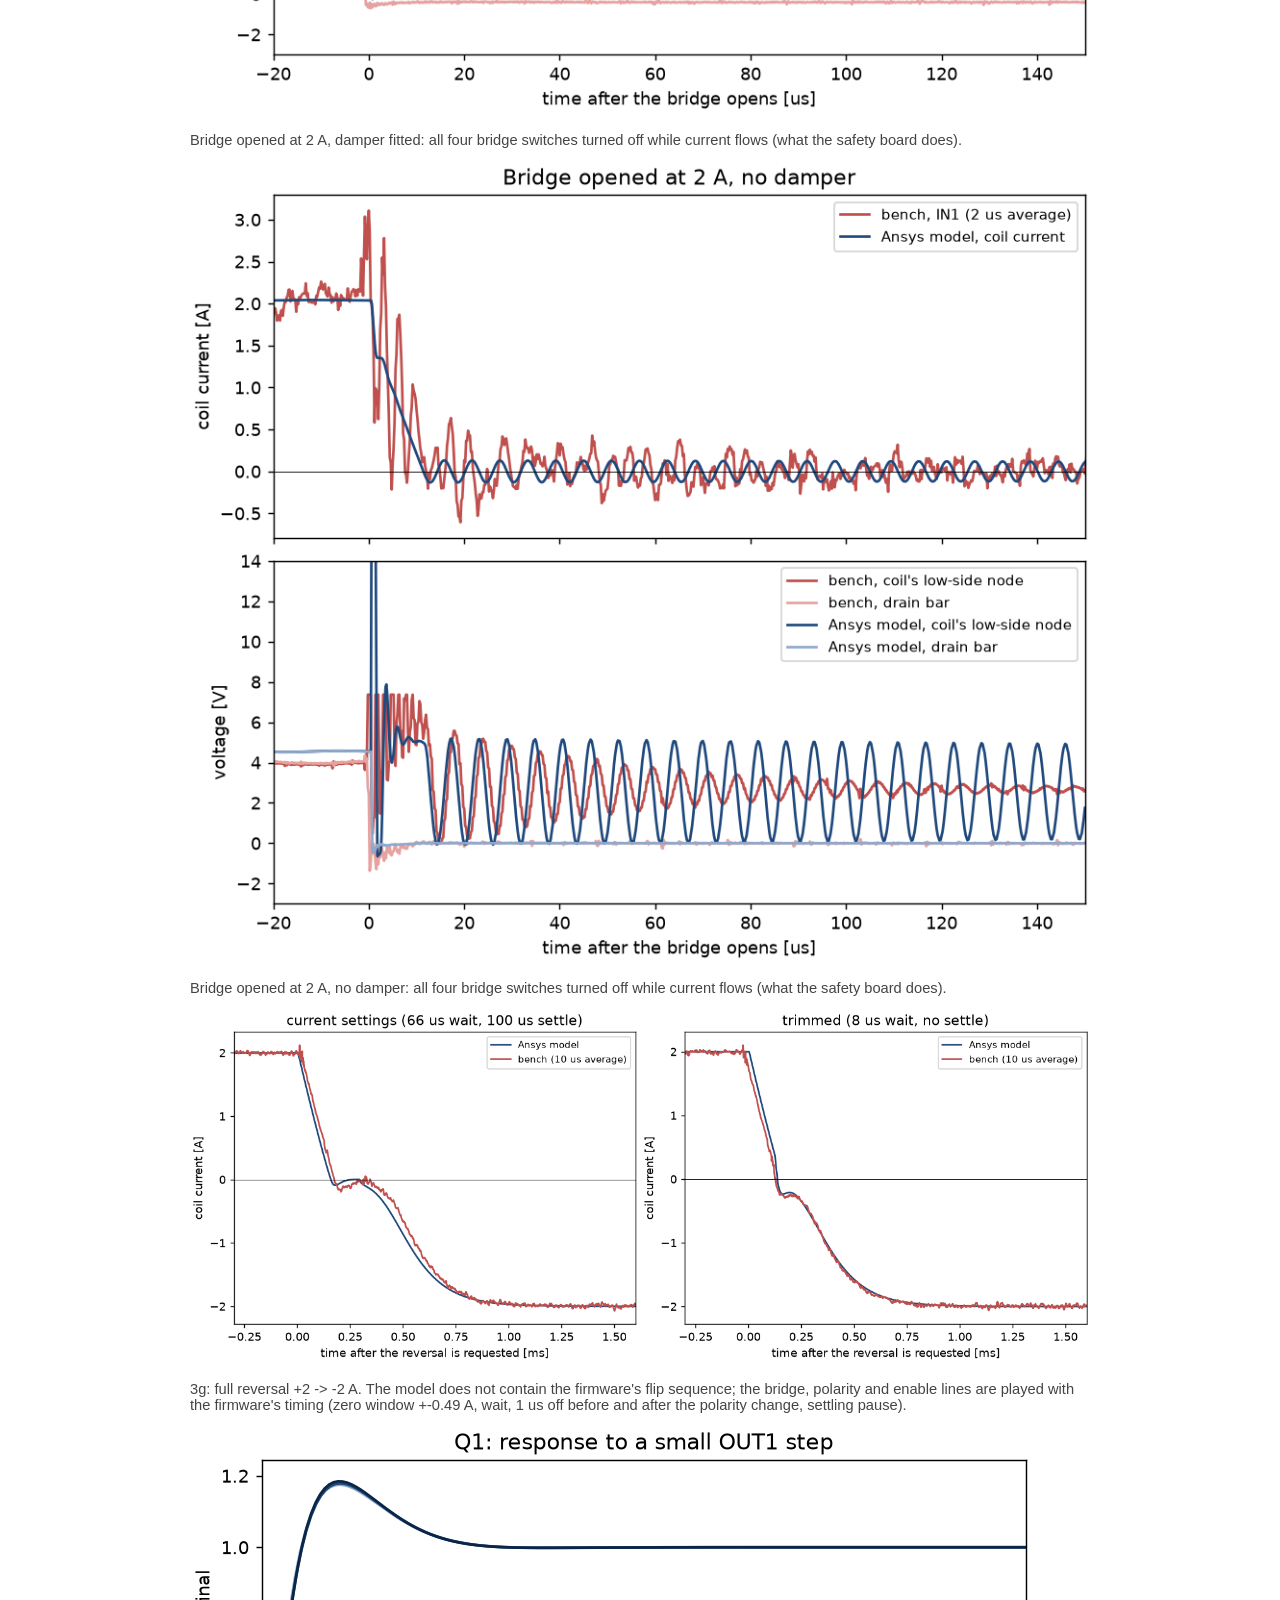
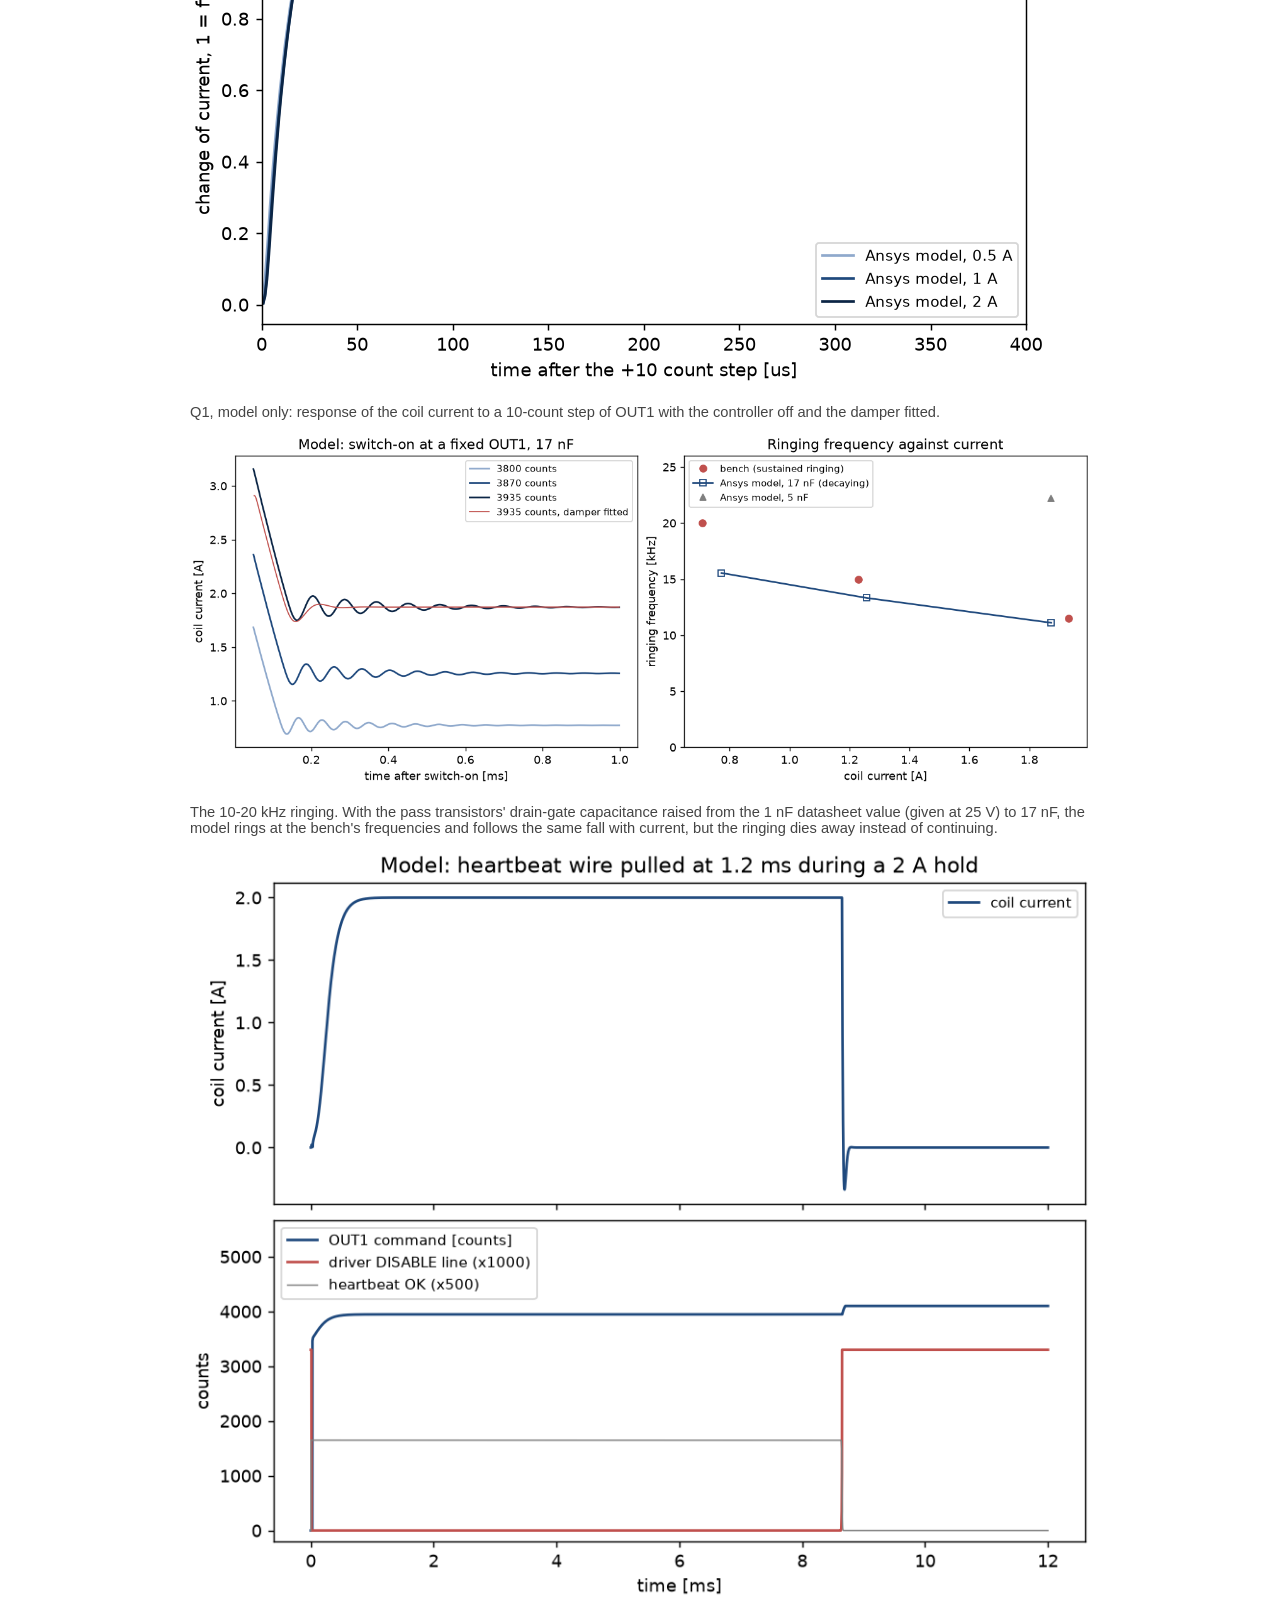
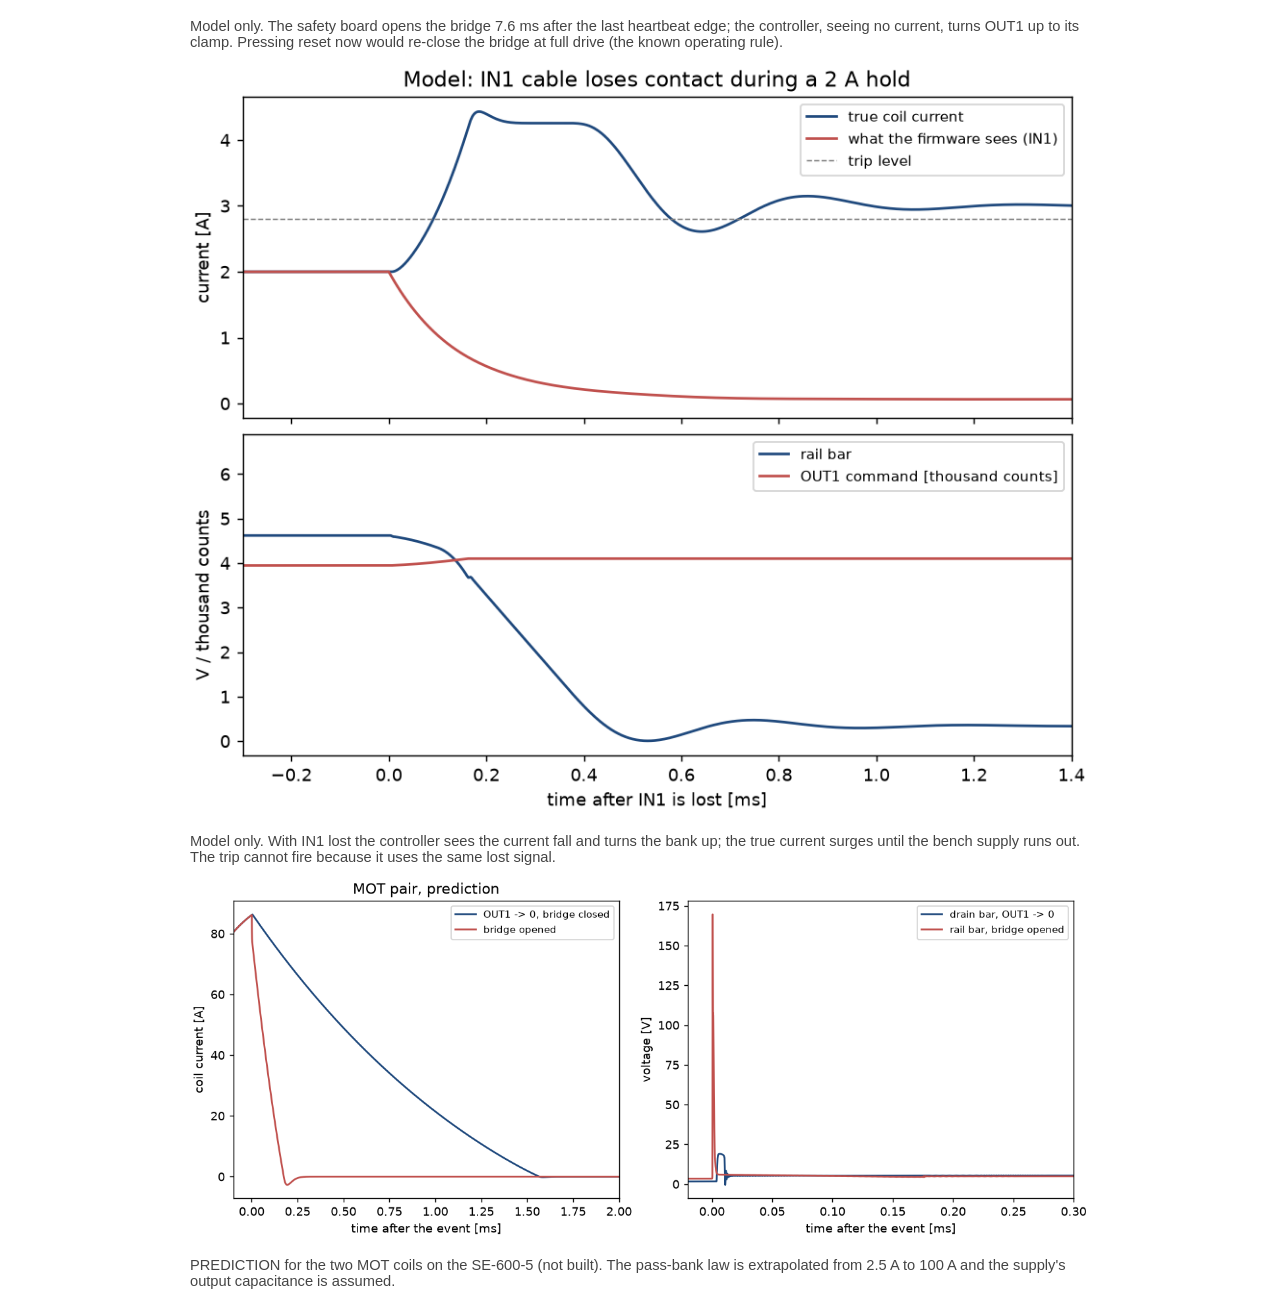
==== commit 71fbee6e: "Ansys model: simulate every bench test a circuit model can do (45 scenarios) New scenarios in run_si" ====
--- a/ansys/results/comparison.html
+++ b/ansys/results/comparison.html
@@ -13,12 +13,54 @@
 <p>Model: <b>ansys/coil_servo.aedt</b>, design <b>bench</b> (3 A bench supply, 45 &micro;H test coil, 3.2 &Omega; + 10 &micro;F damper). Bench numbers: docs/benchtop_test_log.md and docs/lab_notes_2026-11.md (tests of 11-11 to 11-13). Regenerate with run_sims.py then compare.py.</p>
 <h2>Model against measurement</h2>
 <table><tr><th>Test</th><th>Quantity</th><th>Ansys model</th><th>Bench</th><th>Note</th></tr>
+<tr><td>Test 0d: safety-board lights (green / amber / red)</td><td>1 power on, heartbeat running</td><td>on / off / on</td><td>on / off / on</td><td></td></tr>
+<tr><td></td><td>2 press reset</td><td>on / off / off</td><td>on / off / off</td><td></td></tr>
+<tr><td></td><td>3 enable the bridge</td><td>on / on / off</td><td>on / on / off</td><td></td></tr>
+<tr><td></td><td>4 pull the heartbeat wire</td><td>off / off / on</td><td>off / off / on</td><td></td></tr>
+<tr><td></td><td>5 re-plug the heartbeat</td><td>on / off / on</td><td>on / off / on</td><td></td></tr>
+<tr><td></td><td>6 press reset</td><td>on / on / off</td><td>on / on / off</td><td></td></tr>
+<tr><td>Reset pressed while the heartbeat is missing</td><td>bridge after the heartbeat returns</td><td>enabled again, no new cut-off</td><td>enabled again (known weakness)</td><td>press reset only with the green light on</td></tr>
+<tr><td>Test 0f: current through the coil, both directions</td><td>coil current forward / reversed</td><td>+1.10 / -1.10 A</td><td>+1.12 / -1.12 A</td><td>bench: driven by hand, before the pass bank was in use; the model uses OUT1 = 3850 counts</td></tr>
+<tr><td></td><td>IN1 voltage forward / reversed</td><td>+5.5 / -5.5 mV</td><td>5 mV per amp, sign follows the current</td><td></td></tr>
+<tr><td>Test 1: gate stage, with the 50 ohm terminator</td><td>OUT1 / gate at 2000 counts</td><td>0.244 / 1.95 V</td><td>0.244 / 1.95 V</td><td>op-amp on 5.18 V: the gate cannot go above that</td></tr>
+<tr><td></td><td>OUT1 / gate at 4000 counts</td><td>0.529 / 4.22 V</td><td>0.529 / 4.20 V</td><td>op-amp on 5.18 V: the gate cannot go above that</td></tr>
+<tr><td>Test 1: gate stage, without terminator</td><td>OUT1 / gate at 2000 counts</td><td>0.488 / 3.90 V</td><td>0.489 / 3.90 V</td><td>op-amp on 5.18 V: the gate cannot go above that</td></tr>
+<tr><td></td><td>OUT1 / gate at 4000 counts</td><td>1.059 / 5.20 V</td><td>1.058 / 5.18 V</td><td>op-amp on 5.18 V: the gate cannot go above that</td></tr>
+<tr><td>Test 3f: gate when OUT1 goes to zero</td><td>gate 4 V -&gt; 0</td><td>4.5 us (90-10 %: 3.4 us)</td><td>~4 us</td><td>set by the amplifier&#x27;s 125 mA output limit into six gates</td></tr>
+<tr><td>Q5: current against OUT1, cold transistors</td><td>current at 3700 counts</td><td>0.35 A</td><td>0.34 A</td><td>the model&#x27;s law was fitted to the 11-11/12 scans; Q5 (11-13) is an independent check</td></tr>
+<tr><td></td><td>current at 3800 counts</td><td>0.77 A</td><td>0.78 A</td><td>the model&#x27;s law was fitted to the 11-11/12 scans; Q5 (11-13) is an independent check</td></tr>
+<tr><td></td><td>current at 3900 counts</td><td>1.51 A</td><td>1.59 A</td><td>the model&#x27;s law was fitted to the 11-11/12 scans; Q5 (11-13) is an independent check</td></tr>
+<tr><td>Q5: current against OUT1, warm transistors</td><td>current at 3700 counts</td><td>0.41 A</td><td>0.43 A</td><td>the model&#x27;s law was fitted to the 11-11/12 scans; Q5 (11-13) is an independent check</td></tr>
+<tr><td></td><td>current at 3800 counts</td><td>0.90 A</td><td>0.93 A</td><td>the model&#x27;s law was fitted to the 11-11/12 scans; Q5 (11-13) is an independent check</td></tr>
+<tr><td></td><td>current at 3900 counts</td><td>1.72 A</td><td>1.88 A</td><td>the model&#x27;s law was fitted to the 11-11/12 scans; Q5 (11-13) is an independent check</td></tr>
 <tr><td>Fixed OUT1 (open loop)</td><td>current at 3800 counts</td><td>0.77 A</td><td>0.71 A</td><td>bench 11-12, coil lifted</td></tr>
 <tr><td></td><td>current at 3870 counts</td><td>1.26 A</td><td>1.23 A</td><td>bench 11-12, coil lifted</td></tr>
 <tr><td></td><td>current at 3935 counts</td><td>1.87 A</td><td>1.93 A</td><td>bench 11-12, coil lifted</td></tr>
 <tr><td></td><td>current at 3950 counts</td><td>2.04 A</td><td>2.0 A</td><td></td></tr>
 <tr><td></td><td>rail bar at 2 A</td><td>4.61 V</td><td>4.60 V</td><td>supply leads drop 0.2 ohm x 2 A</td></tr>
-<tr><td>Fixed OUT1, damper removed</td><td>10-20 kHz ringing at 1.9 A</td><td class='bad'>none (0.0 mA p-p)</td><td>+-116 to +-165 mA at 12 kHz</td><td>NOT reproduced: the cause is not in this circuit model</td></tr>
+<tr><td>Fixed OUT1, damper removed, datasheet capacitances</td><td>10-20 kHz ringing at 1.9 A</td><td>none (0.0 mA p-p)</td><td>+-116 to +-165 mA at 12 kHz</td><td>see the ringing rows: appears when the drain-gate capacitance is raised</td></tr>
+<tr><td>3d: 0 -&gt; 1 A, gains 15.6 / 471, no damper</td><td>time to 90 % / 98 %</td><td>1.45 / 2.00 ms</td><td>1.41 / 1.85 ms</td><td></td></tr>
+<tr><td></td><td>at the hold</td><td>steady</td><td>clean (40 mA noise)</td><td></td></tr>
+<tr><td>3d: 0 -&gt; 1 A, gains 31.2 / 942, no damper</td><td>time to 90 % / 98 %</td><td>0.74 / 1.01 ms</td><td>0.73 / 1.04 ms</td><td></td></tr>
+<tr><td></td><td>at the hold</td><td>ripple +-31 mA at 53 kHz</td><td>clean (40 mA noise)</td><td>model: through the pass transistors&#x27; drain-gate capacitance (1 nF assumed); see the ringing section</td></tr>
+<tr><td>3d: 0 -&gt; 1 A, gains 62.4 / 1884, no damper</td><td>time to 90 % / 98 %</td><td>0.36 / 0.44 ms</td><td>0.38 / 0.53 ms</td><td></td></tr>
+<tr><td></td><td>at the hold</td><td>ripple +-41 mA at 50 kHz</td><td>oscillates at 21 kHz (86 mA)</td><td>model: through the pass transistors&#x27; drain-gate capacitance (1 nF assumed); see the ringing section</td></tr>
+<tr><td>Steps over the range (firmware before the zero snap, no damper)</td><td>0 -&gt; 0.5 A: time to 90 % / 98 % of the change</td><td>1.18 / 1.66 ms</td><td>1.08 / 1.36 ms</td><td></td></tr>
+<tr><td></td><td>0 -&gt; 1 A: time to 90 % / 98 % of the change</td><td>0.74 / 1.01 ms</td><td>0.72 / 0.95 ms</td><td></td></tr>
+<tr><td></td><td>0 -&gt; 1.5 A: time to 90 % / 98 % of the change</td><td>0.57 / 0.69 ms</td><td>0.55 / 0.70 ms</td><td></td></tr>
+<tr><td></td><td>0 -&gt; 2.2 A: time to 90 % / 98 % of the change</td><td>0.42 / 0.56 ms</td><td>0.44 / 0.63 ms</td><td></td></tr>
+<tr><td></td><td>0 -&gt; 2.5 A: time to 90 % / 98 % of the change</td><td>0.40 / 0.53 ms</td><td>- / 0.59 ms</td><td></td></tr>
+<tr><td></td><td>2.2 -&gt; 1 A: time to 90 % / 98 % of the change</td><td>0.28 / 0.45 ms</td><td>0.24 / 0.34 ms</td><td></td></tr>
+<tr><td></td><td>1 -&gt; 0 A, no zero snap: time to 90 % / 98 % of the change</td><td>1.09 / &gt; 1.5 ms</td><td>0.68 / 1.22 ms</td><td>the slow last part (the reason for the zero snap): see the plot</td></tr>
+<tr><td></td><td>2 -&gt; 0 A, no zero snap: time to 90 % / 98 % of the change</td><td>0.58 / &gt; 1.5 ms</td><td>0.47 / 1.49 ms</td><td>the slow last part (the reason for the zero snap): see the plot</td></tr>
+<tr><td>Controller on, step 0 -&gt; 1 A</td><td>time to 90 % / 98 %</td><td>0.74 / 1.05 ms</td><td>0.61-0.73 / 0.81-1.04 ms</td><td>bench gains kp 31.2, ki 942</td></tr>
+<tr><td></td><td>overshoot</td><td>0.0 %</td><td>1-2.4 %</td><td></td></tr>
+<tr><td></td><td>OUT1 at the hold</td><td>3836 counts</td><td>~3857 (fit)</td><td></td></tr>
+<tr><td>Controller on, step 0 -&gt; 2 A</td><td>time to 90 % / 98 %</td><td>0.48 / 0.69 ms</td><td>0.45-0.47 / 0.62-0.65 ms</td><td>bench gains kp 31.2, ki 942</td></tr>
+<tr><td></td><td>overshoot</td><td>0.0 %</td><td>1-2.4 %</td><td></td></tr>
+<tr><td></td><td>OUT1 at the hold</td><td>3946 counts</td><td>3942-3952</td><td></td></tr>
+<tr><td>Setpoint 2 A -&gt; 0 (zero snap)</td><td>time to 2 % (0.04 A)</td><td>153 us</td><td>130-140 us</td><td>rev 5 firmware</td></tr>
+<tr><td>Step to 2.9 A, trip at 2.8 A</td><td>trip fires / peak current</td><td>yes / 2.81 A</td><td>yes / ~2.85 A</td><td></td></tr>
 <tr><td>OUT1 -&gt; 0 at 2 A, bridge closed</td><td>time to zero current</td><td>159 us</td><td>~170 us</td><td>freewheel through the bridge diodes</td></tr>
 <tr><td></td><td>fall rate</td><td>12.9 mA/us</td><td>12-13 mA/us</td><td></td></tr>
 <tr><td></td><td>swing below zero (into the damper)</td><td>-0.09 A</td><td>~ -0.2 A</td><td>bench: for ~100 us</td></tr>
@@ -32,14 +74,27 @@
 <tr><td>Bridge opened at 2 A, no damper</td><td>time to zero current</td><td>12 us</td><td>10-13 us</td><td></td></tr>
 <tr><td></td><td>drain bar while the coil discharges</td><td>-0.06 V</td><td>~ -0.5 V</td><td>model: the bank conducts backwards through its channel, hardly any drop</td></tr>
 <tr><td></td><td>rail bar jump</td><td class='bad'>+25 V for &lt; 1 us</td><td>+2.5 to +3.2 V for ~10 us</td><td>DISAGREES: see &#x27;What does not match&#x27; below</td></tr>
-<tr><td>Controller on, step 0 -&gt; 1 A</td><td>time to 90 % / 98 %</td><td>0.74 / 1.05 ms</td><td>0.61-0.73 / 0.81-1.04 ms</td><td>bench gains kp 31.2, ki 942</td></tr>
-<tr><td></td><td>overshoot</td><td>0.0 %</td><td>1-2.4 %</td><td></td></tr>
-<tr><td></td><td>OUT1 at the hold</td><td>3836 counts</td><td>~3857 (fit)</td><td></td></tr>
-<tr><td>Controller on, step 0 -&gt; 2 A</td><td>time to 90 % / 98 %</td><td>0.48 / 0.69 ms</td><td>0.45-0.47 / 0.62-0.65 ms</td><td>bench gains kp 31.2, ki 942</td></tr>
-<tr><td></td><td>overshoot</td><td>0.0 %</td><td>1-2.4 %</td><td></td></tr>
-<tr><td></td><td>OUT1 at the hold</td><td>3946 counts</td><td>3942-3952</td><td></td></tr>
-<tr><td>Setpoint 2 A -&gt; 0 (zero snap)</td><td>time to 2 % (0.04 A)</td><td>153 us</td><td>130-140 us</td><td>rev 5 firmware</td></tr>
-<tr><td>Step to 2.9 A, trip at 2.8 A</td><td>trip fires / peak current</td><td>yes / 2.81 A</td><td>yes / ~2.85 A</td><td></td></tr>
+<tr><td>3g: reversal +2 -&gt; -2 A, current settings (66 us wait, 100 us settle)</td><td>current reaches zero</td><td>160 us</td><td>141 us</td><td>sign of the setpoint and flip sent together</td></tr>
+<tr><td></td><td>90 % of -2 A</td><td>758 us</td><td>740 us</td><td></td></tr>
+<tr><td></td><td>within 2 % of -2 A</td><td>0.96 ms</td><td>0.95 ms</td><td></td></tr>
+<tr><td>3g: reversal +2 -&gt; -2 A, trimmed (8 us wait, no settle)</td><td>current reaches zero</td><td>137 us</td><td>130 us</td><td>sign of the setpoint and flip sent together</td></tr>
+<tr><td></td><td>90 % of -2 A</td><td>603 us</td><td>585 us</td><td></td></tr>
+<tr><td></td><td>within 2 % of -2 A</td><td>0.81 ms</td><td>0.81 ms</td><td></td></tr>
+<tr><td>3g: dead time at the bridge transistors</td><td>outgoing pair below threshold / incoming pair above threshold</td><td>0.53 us / 2.24 us after enable drops</td><td>not measured yet (gate voltages need a floating probe)</td><td>PREDICTION: 1.7 us with no pair conducting; 1.0 us each side was measured at the Red Pitaya pins</td></tr>
+<tr><td></td><td>current at the moment of the flip</td><td>-0.09 A</td><td>+0.13 / -0.29 A</td><td>inside the +-0.49 A window</td></tr>
+<tr><td>Q1: +10 counts of OUT1 at a hold (controller off, damper fitted)</td><td>at 0.5 A: current per count</td><td>4.3 mA</td><td>5.1 (Q1), 3.6 (Q5) mA</td><td></td></tr>
+<tr><td></td><td>at 0.5 A: resonance, damping</td><td>14.0 kHz, 0.48</td><td>16.3 kHz, 0.48</td><td>model: the same at every current; bench: falls with current</td></tr>
+<tr><td></td><td>at 1 A: current per count</td><td>7.1 mA</td><td>7.7 (Q1), 8.6 (Q5) mA</td><td></td></tr>
+<tr><td></td><td>at 1 A: resonance, damping</td><td>13.8 kHz, 0.48</td><td>9.7 kHz, 0.36</td><td>model: the same at every current; bench: falls with current</td></tr>
+<tr><td></td><td>at 2 A: current per count</td><td>11.5 mA</td><td>13.4 (Q1), 13.2 (Q5) mA</td><td></td></tr>
+<tr><td></td><td>at 2 A: resonance, damping</td><td>14.2 kHz, 0.47</td><td>7.7 kHz, 0.22</td><td>model: the same at every current; bench: falls with current</td></tr>
+<tr><td>Ringing at a fixed OUT1, no damper, drain-gate capacitance set to 17 nF</td><td>3800 counts (0.77 A): frequency</td><td>15.6 kHz</td><td>20 kHz</td><td>frequency and its fall with current reproduced</td></tr>
+<tr><td></td><td>3800 counts: does it keep going?</td><td class='bad'>no: dies away in ~1 ms (+-0 mA after 2 ms)</td><td>yes: +-80 mA all the time</td><td>DISAGREES: the model has the resonance but nothing keeps it going</td></tr>
+<tr><td></td><td>3870 counts (1.26 A): frequency</td><td>13.3 kHz</td><td>15 kHz</td><td>frequency and its fall with current reproduced</td></tr>
+<tr><td></td><td>3870 counts: does it keep going?</td><td class='bad'>no: dies away in ~1 ms (+-0 mA after 2 ms)</td><td>yes: +-110 mA all the time</td><td>DISAGREES: the model has the resonance but nothing keeps it going</td></tr>
+<tr><td></td><td>3935 counts (1.87 A): frequency</td><td>11.1 kHz</td><td>11.5 kHz</td><td>frequency and its fall with current reproduced</td></tr>
+<tr><td></td><td>3935 counts: does it keep going?</td><td class='bad'>no: dies away in ~1 ms (+-0 mA after 2 ms)</td><td>yes: +-150 mA all the time</td><td>DISAGREES: the model has the resonance but nothing keeps it going</td></tr>
+<tr><td></td><td>3935 counts with the damper</td><td>+-3 mA after 0.3 ms</td><td>gone (tone 124 -&gt; 4.9 mA)</td><td></td></tr>
 <tr><td>Heartbeat wire pulled at a 2 A hold</td><td>bridge cut after the last heartbeat edge</td><td>7.6 ms</td><td>7.6 ms</td><td>monostable 220 kOhm / 100 nF</td></tr>
 <tr><td></td><td>OUT1 afterwards</td><td>winds up to 4100 counts</td><td>4100 (the clamp)</td><td>the firmware cannot see the safety board</td></tr>
 <tr><td>IN1 signal lost at a 2 A hold</td><td>peak coil current</td><td>4.4 A</td><td>4.7-5 A (11-12 surge)</td><td>supports the lost-IN1 explanation</td></tr>
@@ -49,13 +104,51 @@
 <tr><td>MOT PREDICTION: bridge opened at current</td><td>start current / time to zero</td><td>86 A / 175 us</td><td>(not built) offline estimate 182 us</td><td></td></tr>
 <tr><td></td><td>rail bar peak</td><td class='bad'>170 V</td><td>(not built) offline estimate 111-113 V</td><td>do not trust: the same model over-predicts this spike on the bench</td></tr>
 </table>
-<h2>What does not match</h2><ul><li><b>The 10&ndash;20 kHz ringing without the damper does not appear in the model.</b> With the parts modelled as they are here (a fixed current-versus-gate-voltage law for the pass transistors, fixed capacitances, an ideal bench supply with a current limit) the circuit is stable at a fixed OUT1. So the ringing does not come from the coil, damper, leads and transistors acting as simple parts. Still to try in the model: transistor capacitances that change with voltage, transistor self-heating, and the bench supply's own regulation.</li><li><b>Rail bar when the bridge opens at 2 A:</b> the model gives a jump of about +25 V lasting less than 1 &micro;s; the scope showed +2.5 to +3.2 V lasting about 10 &micro;s. In the model the only capacitance on the rail bar is that of the transistors (tens of nF), so the current in the supply leads has nowhere to go. The bench behaves as if a few &micro;F sat on the rail bar, or as if the lead inductance were smaller than the 3.6 &micro;H used. Until this is understood, do not trust the model's (or the earlier offline estimate's) rail voltage for a bridge opening at 100 A.</li><li><b>Swing below zero after a switch-off:</b> model &minus;0.09 A, bench about &minus;0.2 A.</li><li><b>Drain bar with the bridge open:</b> bench about &minus;0.5 V, model about 0 V.</li><li><b>No overshoot in the model's steps</b> (bench 1&ndash;2.4 %): the model's controller is smooth in time, the real one works in 1 &micro;s steps with 14-bit numbers.</li><li><b>Test coil inductance:</b> the bench switch-off trace gives 37 &micro;H (0.52 V across the coil, 13.3 mA/&micro;s); the calculated value in the repo is 45 &micro;H. The model uses 37 &micro;H.</li></ul>
+<h2>Which bench tests are simulated</h2><table><tr><th>Log section</th><th>Bench test</th><th>In the model?</th><th>Remark</th></tr>
+<tr><td>0a</td><td>Transistor thresholds</td><td>no</td><td>single-transistor bench measurement; its results are inputs of the model</td></tr>
+<tr><td>0b, 0d</td><td>Safety-board light sequence</td><td>yes</td><td>all six steps</td></tr>
+<tr><td>0c</td><td>First load of the new firmware</td><td>no</td><td>firmware and software</td></tr>
+<tr><td>0e</td><td>Controller test on a cable</td><td>no</td><td>firmware only, no power stage (tested in sim/)</td></tr>
+<tr><td>0f</td><td>Bridge and current sensor driven by hand</td><td>yes</td><td>both current directions</td></tr>
+<tr><td>1, 1b</td><td>Gate stage: OUT1 to gate voltage, with and without terminator</td><td>yes</td><td></td></tr>
+<tr><td>1</td><td>Gate voltage after the amplifier loses power</td><td>no</td><td>the amplifier&#x27;s supply is an ideal source in the model</td></tr>
+<tr><td>2</td><td>Current sensor zero and offsets</td><td>no</td><td>offsets, drift and noise are not modelled</td></tr>
+<tr><td>3 day 1, Q5</td><td>Current against OUT1, cold and warm</td><td>yes</td><td>warm = lower threshold; warming up itself is not modelled</td></tr>
+<tr><td>3c</td><td>Current scale against the ammeter</td><td>no</td><td>a calibration of the real sensor chain</td></tr>
+<tr><td>3d</td><td>Controller settings: steps at three gains, 2 A, 2.5 A</td><td>yes</td><td></td></tr>
+<tr><td>3e, Q6</td><td>Over-current trip</td><td>yes</td><td>the trip level and delay; not the switch-off spikes on IN1 (pickup)</td></tr>
+<tr><td>3f</td><td>Switch-off with the bridge closed</td><td>yes</td><td>with and without damper</td></tr>
+<tr><td>3g</td><td>Flips and reversals</td><td>partly</td><td>one ordering (sign and flip together) and the trimmed fast one; the firmware&#x27;s own sequence logic is not in the model</td></tr>
+<tr><td>3g</td><td>Dead time</td><td>partly</td><td>the Red Pitaya timing is an input; the model predicts the bridge gate voltages, not yet measured</td></tr>
+<tr><td>3h</td><td>Safety-board cut-off while current flows</td><td>yes</td><td>bridge opening and the 7.6 ms time-out</td></tr>
+<tr><td>3i</td><td>Steadiness of a held current, 10 minutes</td><td>no</td><td>needs noise, drift and heating</td></tr>
+<tr><td>extra</td><td>Steps over the range, up and down</td><td>yes</td><td>eight steps</td></tr>
+<tr><td>damper</td><td>Ringing with and without the damper</td><td>partly</td><td>frequencies reproduced with a larger drain-gate capacitance; not sustained</td></tr>
+<tr><td>LEM inside</td><td>Switch-off, bridge opening, pulse</td><td>yes</td><td></td></tr>
+<tr><td>LEM inside</td><td>The 5 A surge</td><td>yes</td><td>as a lost IN1 signal (one possible cause)</td></tr>
+<tr><td>rev 5</td><td>Zero snap on a zero setpoint</td><td>yes</td><td></td></tr>
+<tr><td>day 3 D1</td><td>Stop and trip around a flip</td><td>partly</td><td>stop = the zero snap run; not the firmware&#x27;s handling of orderings</td></tr>
+<tr><td>day 3 D2-D6</td><td>Arm signal, ramp limits, 50 shots, two programs, PC connection lost</td><td>no</td><td>firmware and software behaviour</td></tr>
+<tr><td>noise</td><td>Zero-current noise reference</td><td>no</td><td>no noise in the model</td></tr>
+<tr><td>fastest</td><td>Fastest reversal</td><td>yes</td><td></td></tr>
+<tr><td>Q1</td><td>Safety margin of the controller (small steps)</td><td>partly</td><td>current per count yes; the measured resonance moving with current no</td></tr>
+<tr><td>Q2, Q3, Q4</td><td>45 min hold, 50 min zero reading, 1000 shots</td><td>no</td><td>drift, heating and statistics</td></tr>
+<tr><td>Q7, Q8</td><td>Earlier computer models (bank law, MOT damper, surge)</td><td>yes</td><td>the bank law is built in; MOT predictions in the &#x27;mot&#x27; design</td></tr>
+</table>
+<h2>What does not match</h2><ul><li><b>The 10&ndash;20 kHz ringing.</b> With datasheet capacitances the model does not ring at a fixed OUT1. When the pass transistors' drain-to-gate capacitance is raised from 1 nF (the datasheet value, given at 25 V) to 17 nF, the model shows a resonance at 17 / 15 / 12 kHz for 0.77 / 1.26 / 1.87 A &mdash; the bench rang at 20 / 15 / 11.5 kHz, with the same fall with current &mdash; and the damper removes it. The path: the coil turns a change of drain current into a drain voltage, the drain-gate capacitance passes that to the gate behind its 24.9 &Omega; resistor, and the gate changes the drain current. <b>But in the model the ringing dies away within about 1 ms; on the bench it continued.</b> So this is a candidate explanation, not a confirmed one. A direct check: probe one transistor's own gate pin (after the 24.9 &Omega; resistor), not the gate bus, during ringing.</li><li><b>Closed loop without the damper:</b> the model's hold carries a 40&ndash;50 kHz ripple of &plusmn;30&ndash;50 mA at every gain setting from 31.2 up (same path, with the 1 nF value); the bench showed a 21 kHz oscillation only at double gain. With the damper the model is steady, as the bench.</li><li><b>Rail bar when the bridge opens at 2 A:</b> the model gives a jump of about +25 V lasting less than 1 &micro;s; the scope showed +2.5 to +3.2 V lasting about 10 &micro;s. In the model the only capacitance on the rail bar is that of the transistors (tens of nF). The bench behaves as if a few &micro;F sat on the rail bar, or as if the lead inductance were smaller than the 3.6 &micro;H used. Do not trust the model's (or the earlier offline estimate's) rail voltage for a bridge opening at 100 A.</li><li><b>Small-step response (Q1):</b> the bench resonance moved from 16 to 8 kHz between 0.5 and 2 A and became less damped; the model's is the same at every current (about 14 kHz, damping 0.48).</li><li><b>Smaller points:</b> swing below zero after a switch-off (model &minus;0.09 A, bench about &minus;0.2 A); drain bar with the bridge open (model 0 V, bench &minus;0.5 V); the model's 0.5 A step is slower than the bench's.</li><li><b>Test coil inductance:</b> the bench switch-off trace gives 37 &micro;H (0.52 V across the coil, 13.3 mA/&micro;s); the calculated value in the repo is 45 &micro;H. The model uses 37 &micro;H.</li></ul>
 <h2>Plots</h2>
+<p><img src='cmp_gate_stage.png' alt='Test 1: OUT1 swept upward, voltage at the amplifier input and at the gates. Without the terminator OUT1 doubles and the gate runs into the amplifier&#x27;s 5.18 V supply.'></p><p class='cap'>Test 1: OUT1 swept upward, voltage at the amplifier input and at the gates. Without the terminator OUT1 doubles and the gate runs into the amplifier&#x27;s 5.18 V supply.</p>
+<p><img src='cmp_bank_scan.png' alt='Q5: slow OUT1 sweep with the controller off. Warm = the same transistors after 20 minutes at ~1.5-1.8 A (in the model: threshold 24 mV lower).'></p><p class='cap'>Q5: slow OUT1 sweep with the controller off. Warm = the same transistors after 20 minutes at ~1.5-1.8 A (in the model: threshold 24 mV lower).</p>
 <p><img src='cmp_static.png' alt='Current for a fixed OUT1 command (controller off). The model uses the bank law fitted to the 11-11/12 bench scans, so this mainly checks that the circuit around the bank is right.'></p><p class='cap'>Current for a fixed OUT1 command (controller off). The model uses the bank law fitted to the 11-11/12 bench scans, so this mainly checks that the circuit around the bank is right.</p>
+<p><img src='cmp_steps_gains.png' alt='3d: the same 0 -&gt; 1 A step at half, chosen and double controller gains (before the damper was fitted).'></p><p class='cap'>3d: the same 0 -&gt; 1 A step at half, chosen and double controller gains (before the damper was fitted).</p>
+<p><img src='cmp_steps_range.png' alt='Setpoint steps up and down over the bench range, controller on, no damper. The model&#x27;s hold shows a small fast ripple that the bench does not (see the ringing section).'></p><p class='cap'>Setpoint steps up and down over the bench range, controller on, no damper. The model&#x27;s hold shows a small fast ripple that the bench does not (see the ringing section).</p>
+<p><img src='cmp_steps.png' alt='Setpoint steps with the controller on, bench gains (kp 31.2 counts/A, ki 942 counts/(A ms)).'></p><p class='cap'>Setpoint steps with the controller on, bench gains (kp 31.2 counts/A, ki 942 counts/(A ms)).</p>
 <p><img src='cmp_turnoff.png' alt='OUT1 set to zero at 2 A with the bridge left closed: the coil current circulates through the bridge and dies away.'></p><p class='cap'>OUT1 set to zero at 2 A with the bridge left closed: the coil current circulates through the bridge and dies away.</p>
 <p><img src='cmp_bridge_open.png' alt='Bridge opened at 2 A, damper fitted: all four bridge switches turned off while current flows (what the safety board does).'></p><p class='cap'>Bridge opened at 2 A, damper fitted: all four bridge switches turned off while current flows (what the safety board does).</p>
 <p><img src='cmp_bridge_open_nodamper.png' alt='Bridge opened at 2 A, no damper: all four bridge switches turned off while current flows (what the safety board does).'></p><p class='cap'>Bridge opened at 2 A, no damper: all four bridge switches turned off while current flows (what the safety board does).</p>
-<p><img src='cmp_steps.png' alt='Setpoint steps with the controller on, bench gains (kp 31.2 counts/A, ki 942 counts/(A ms)).'></p><p class='cap'>Setpoint steps with the controller on, bench gains (kp 31.2 counts/A, ki 942 counts/(A ms)).</p>
+<p><img src='cmp_reversal.png' alt='3g: full reversal +2 -&gt; -2 A. The model does not contain the firmware&#x27;s flip sequence; the bridge, polarity and enable lines are played with the firmware&#x27;s timing (zero window +-0.49 A, wait, 1 us off before and after the polarity change, settling pause).'></p><p class='cap'>3g: full reversal +2 -&gt; -2 A. The model does not contain the firmware&#x27;s flip sequence; the bridge, polarity and enable lines are played with the firmware&#x27;s timing (zero window +-0.49 A, wait, 1 us off before and after the polarity change, settling pause).</p>
+<p><img src='cmp_small_signal.png' alt='Q1, model only: response of the coil current to a 10-count step of OUT1 with the controller off and the damper fitted.'></p><p class='cap'>Q1, model only: response of the coil current to a 10-count step of OUT1 with the controller off and the damper fitted.</p>
+<p><img src='cmp_ringing.png' alt='The 10-20 kHz ringing. With the pass transistors&#x27; drain-gate capacitance raised from the 1 nF datasheet value (given at 25 V) to 17 nF, the model rings at the bench&#x27;s frequencies and follows the same fall with current, but the ringing dies away instead of continuing.'></p><p class='cap'>The 10-20 kHz ringing. With the pass transistors&#x27; drain-gate capacitance raised from the 1 nF datasheet value (given at 25 V) to 17 nF, the model rings at the bench&#x27;s frequencies and follows the same fall with current, but the ringing dies away instead of continuing.</p>
 <p><img src='cmp_hb_pull.png' alt='Model only. The safety board opens the bridge 7.6 ms after the last heartbeat edge; the controller, seeing no current, turns OUT1 up to its clamp. Pressing reset now would re-close the bridge at full drive (the known operating rule).'></p><p class='cap'>Model only. The safety board opens the bridge 7.6 ms after the last heartbeat edge; the controller, seeing no current, turns OUT1 up to its clamp. Pressing reset now would re-close the bridge at full drive (the known operating rule).</p>
 <p><img src='cmp_in1_lost.png' alt='Model only. With IN1 lost the controller sees the current fall and turns the bank up; the true current surges until the bench supply runs out. The trip cannot fire because it uses the same lost signal.'></p><p class='cap'>Model only. With IN1 lost the controller sees the current fall and turns the bank up; the true current surges until the bench supply runs out. The trip cannot fire because it uses the same lost signal.</p>
 <p><img src='cmp_mot_prediction.png' alt='PREDICTION for the two MOT coils on the SE-600-5 (not built). The pass-bank law is extrapolated from 2.5 A to 100 A and the supply&#x27;s output capacitance is assumed.'></p><p class='cap'>PREDICTION for the two MOT coils on the SE-600-5 (not built). The pass-bank law is extrapolated from 2.5 A to 100 A and the supply&#x27;s output capacitance is assumed.</p>
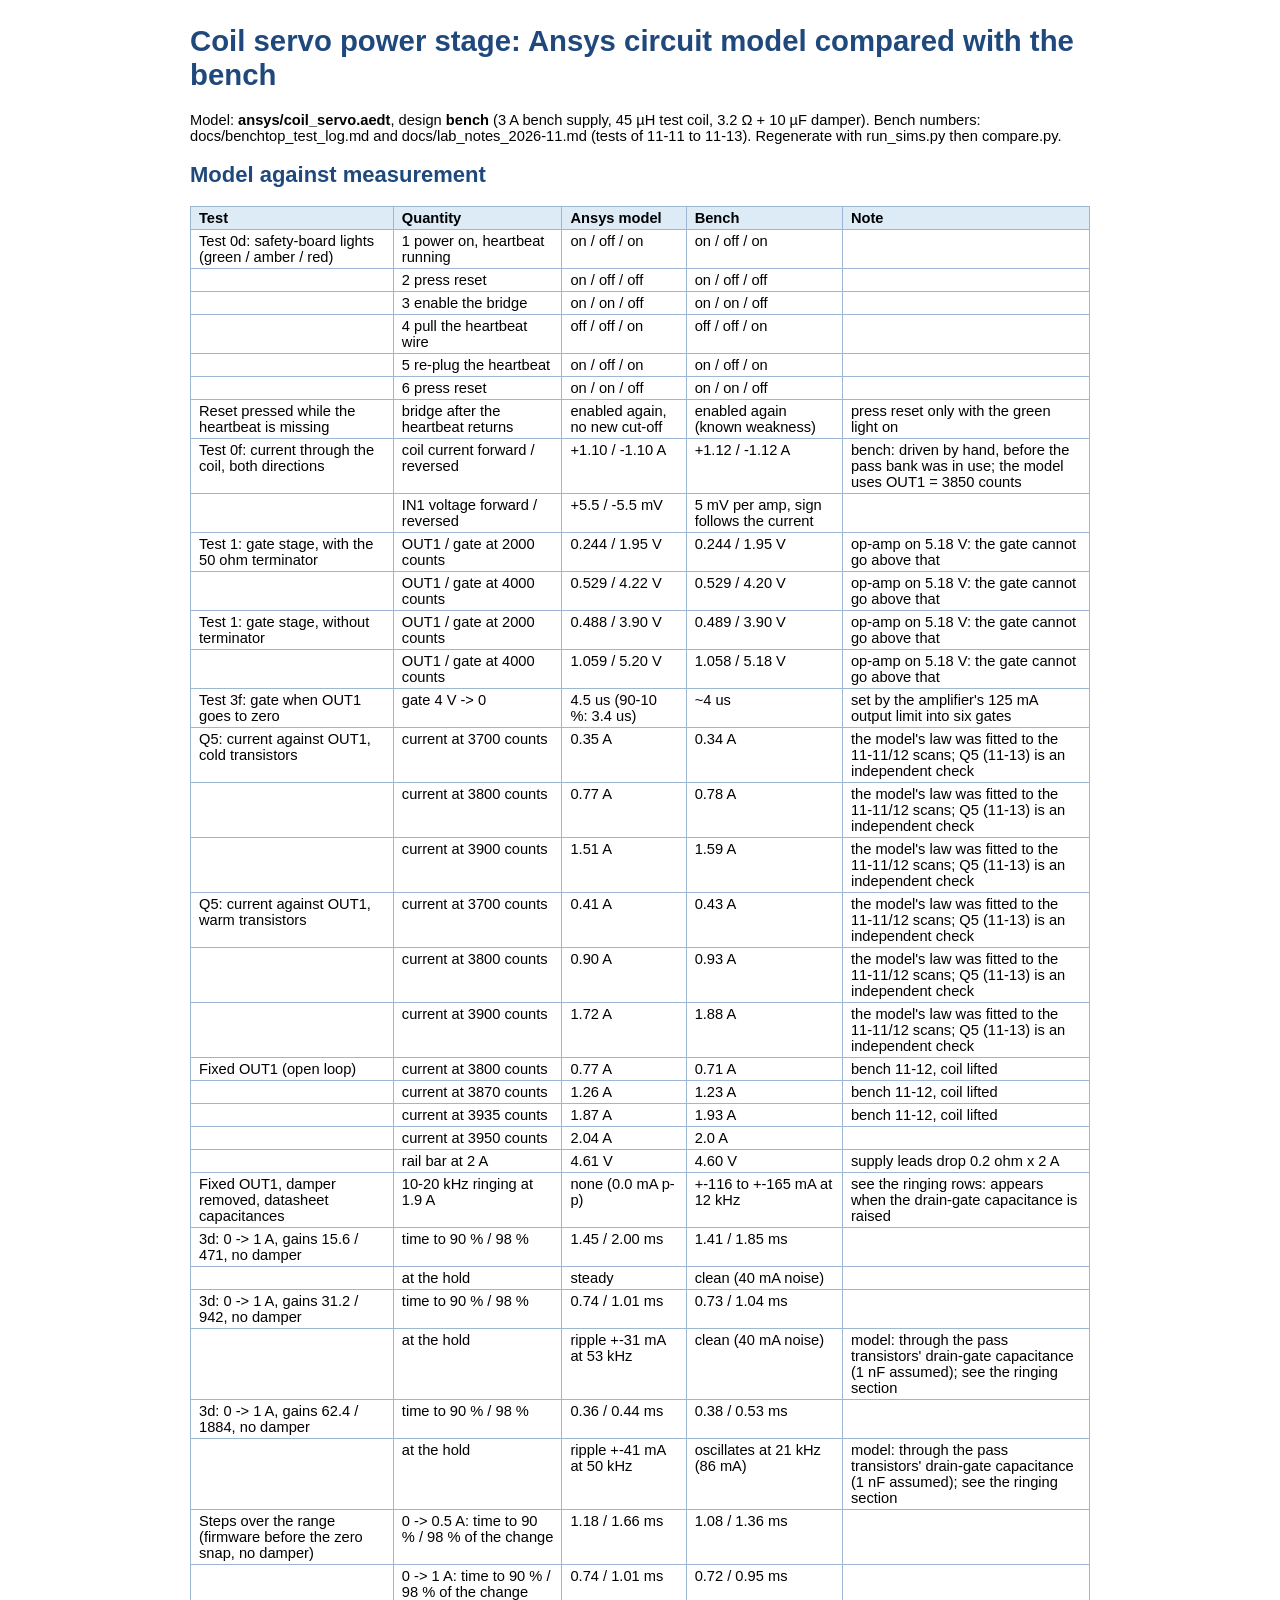
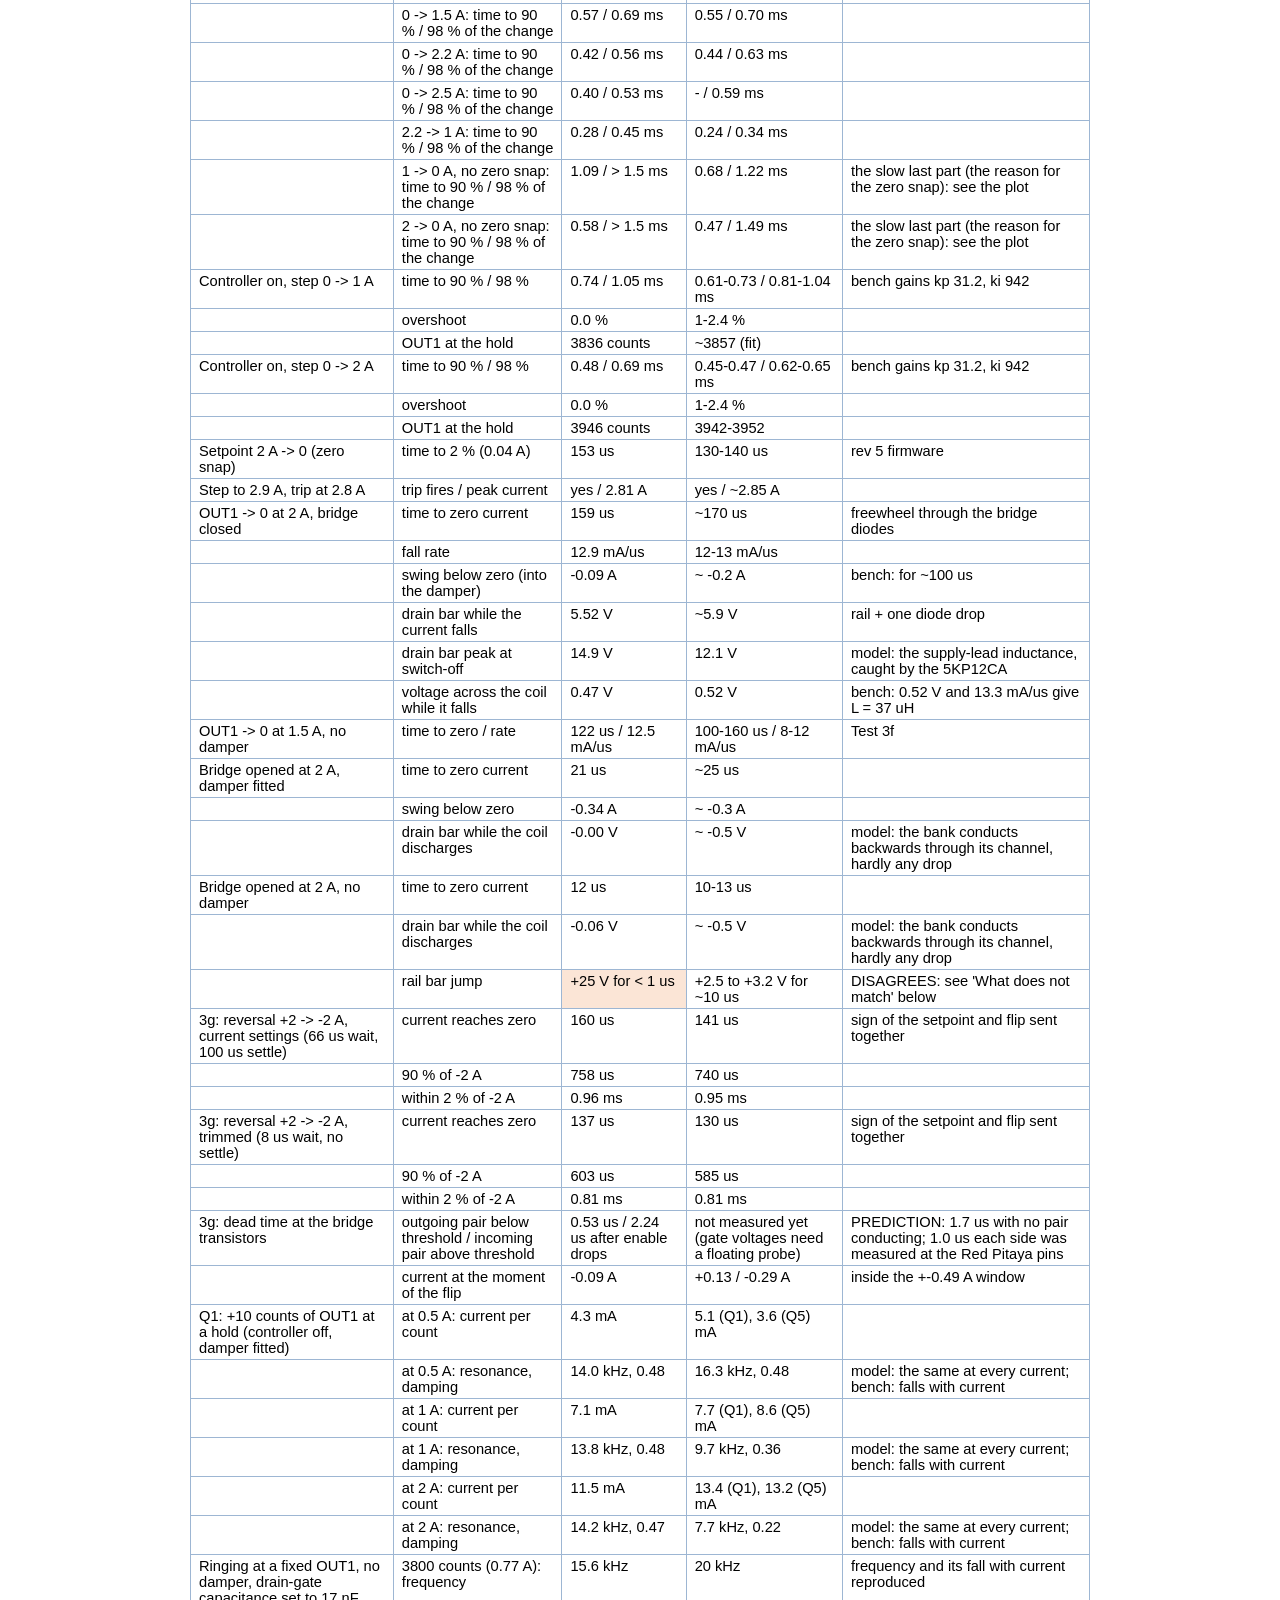
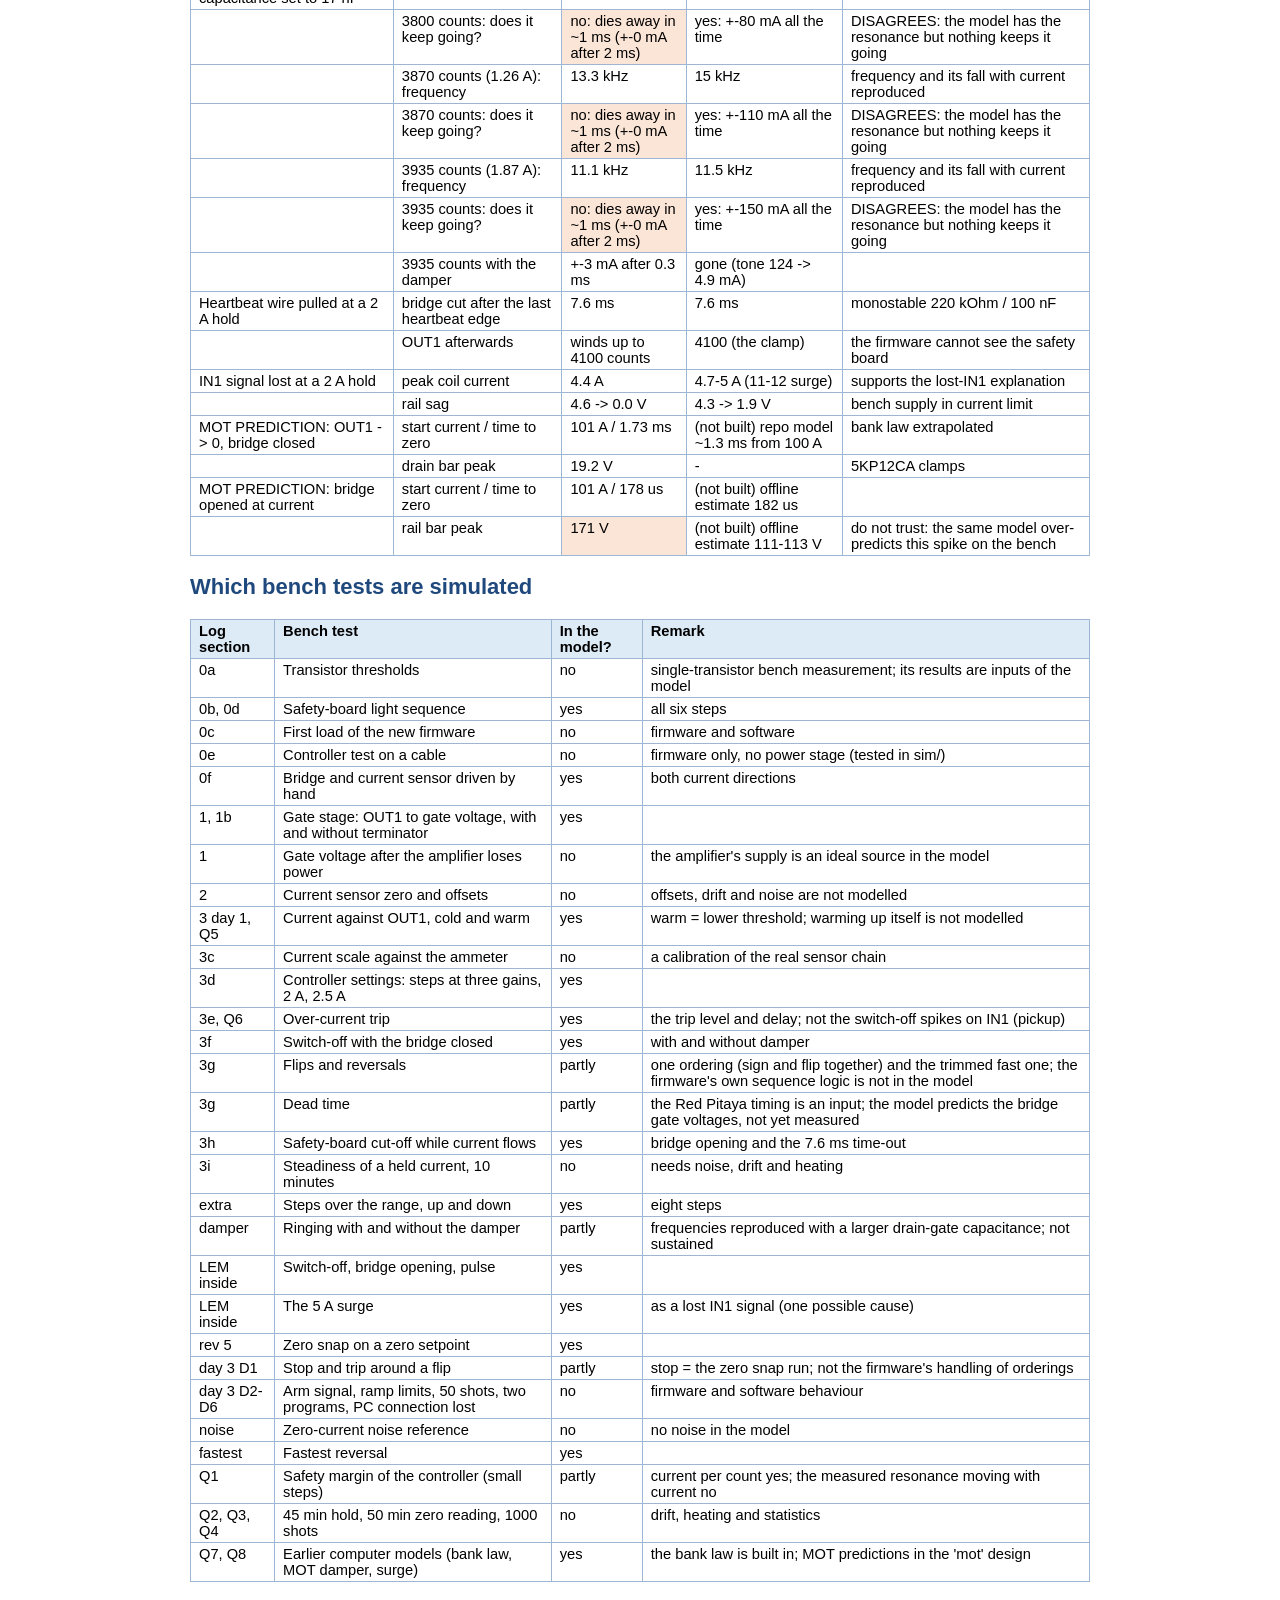
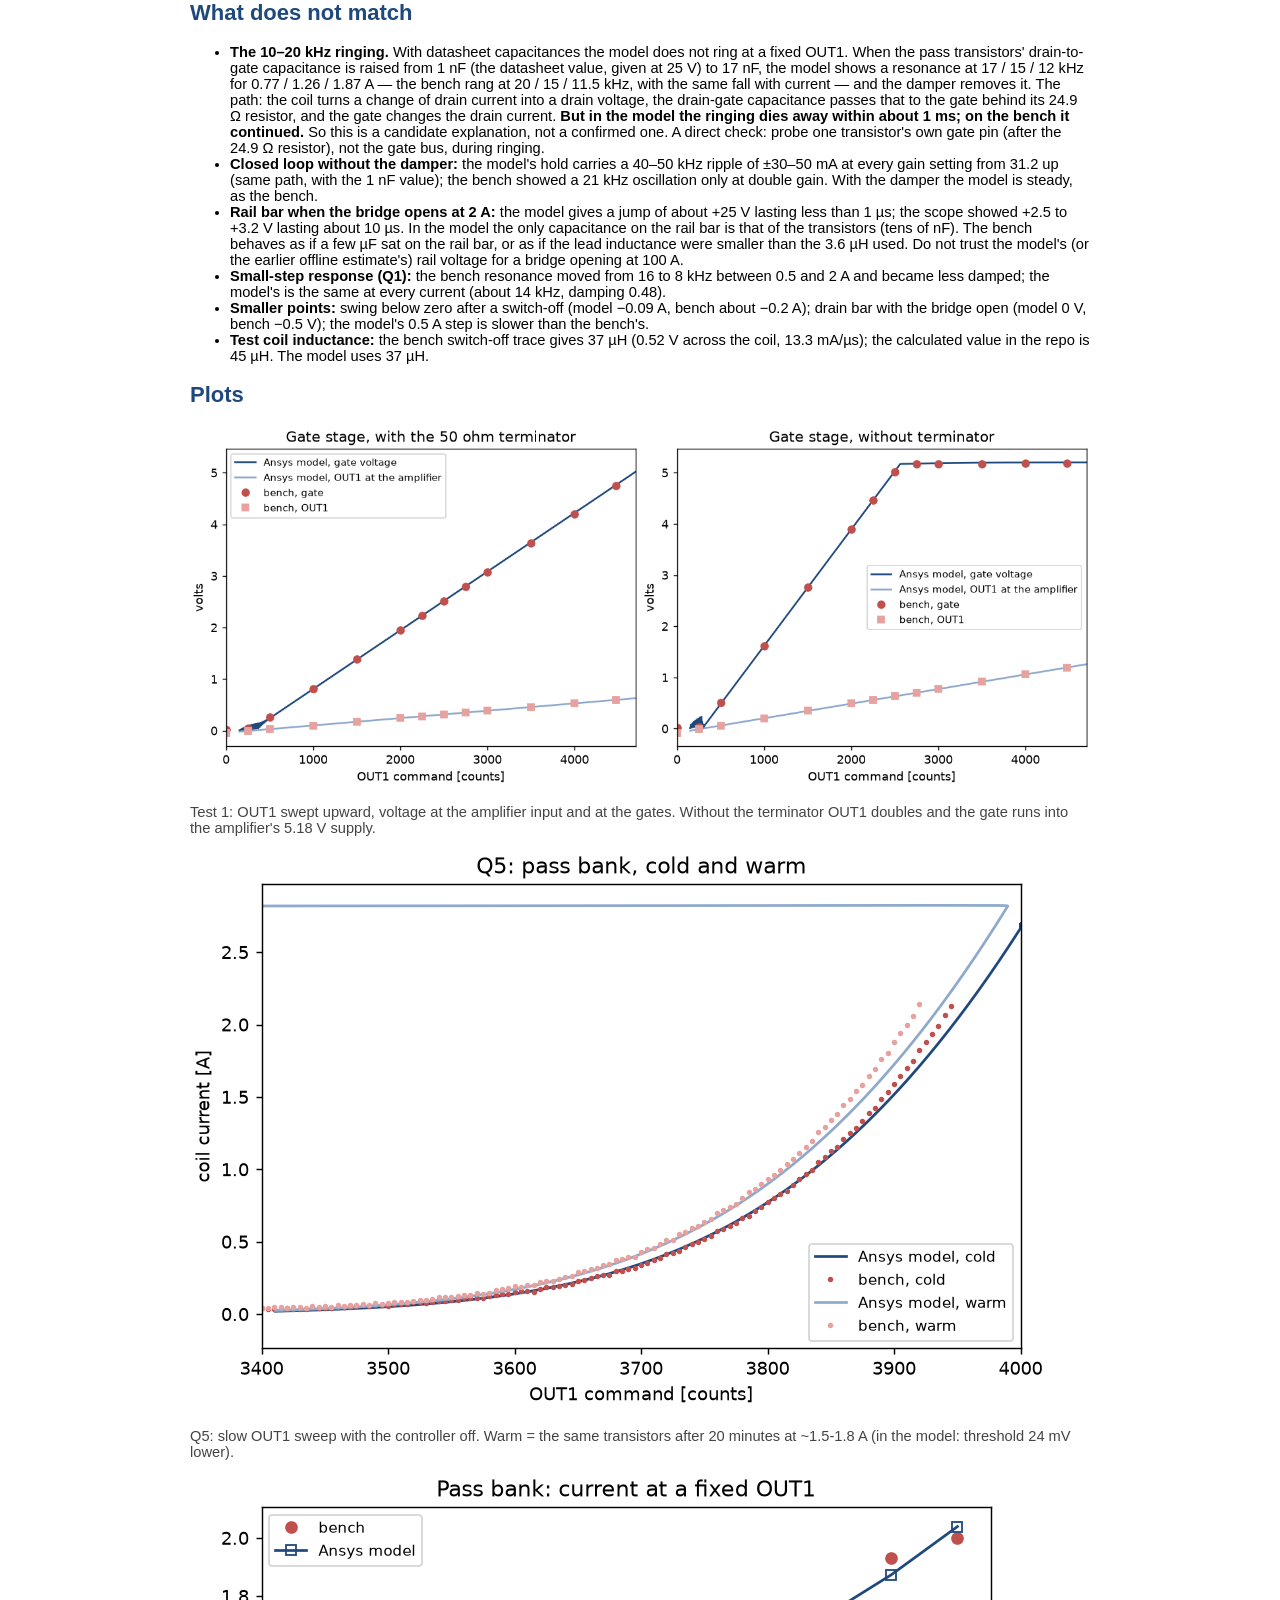
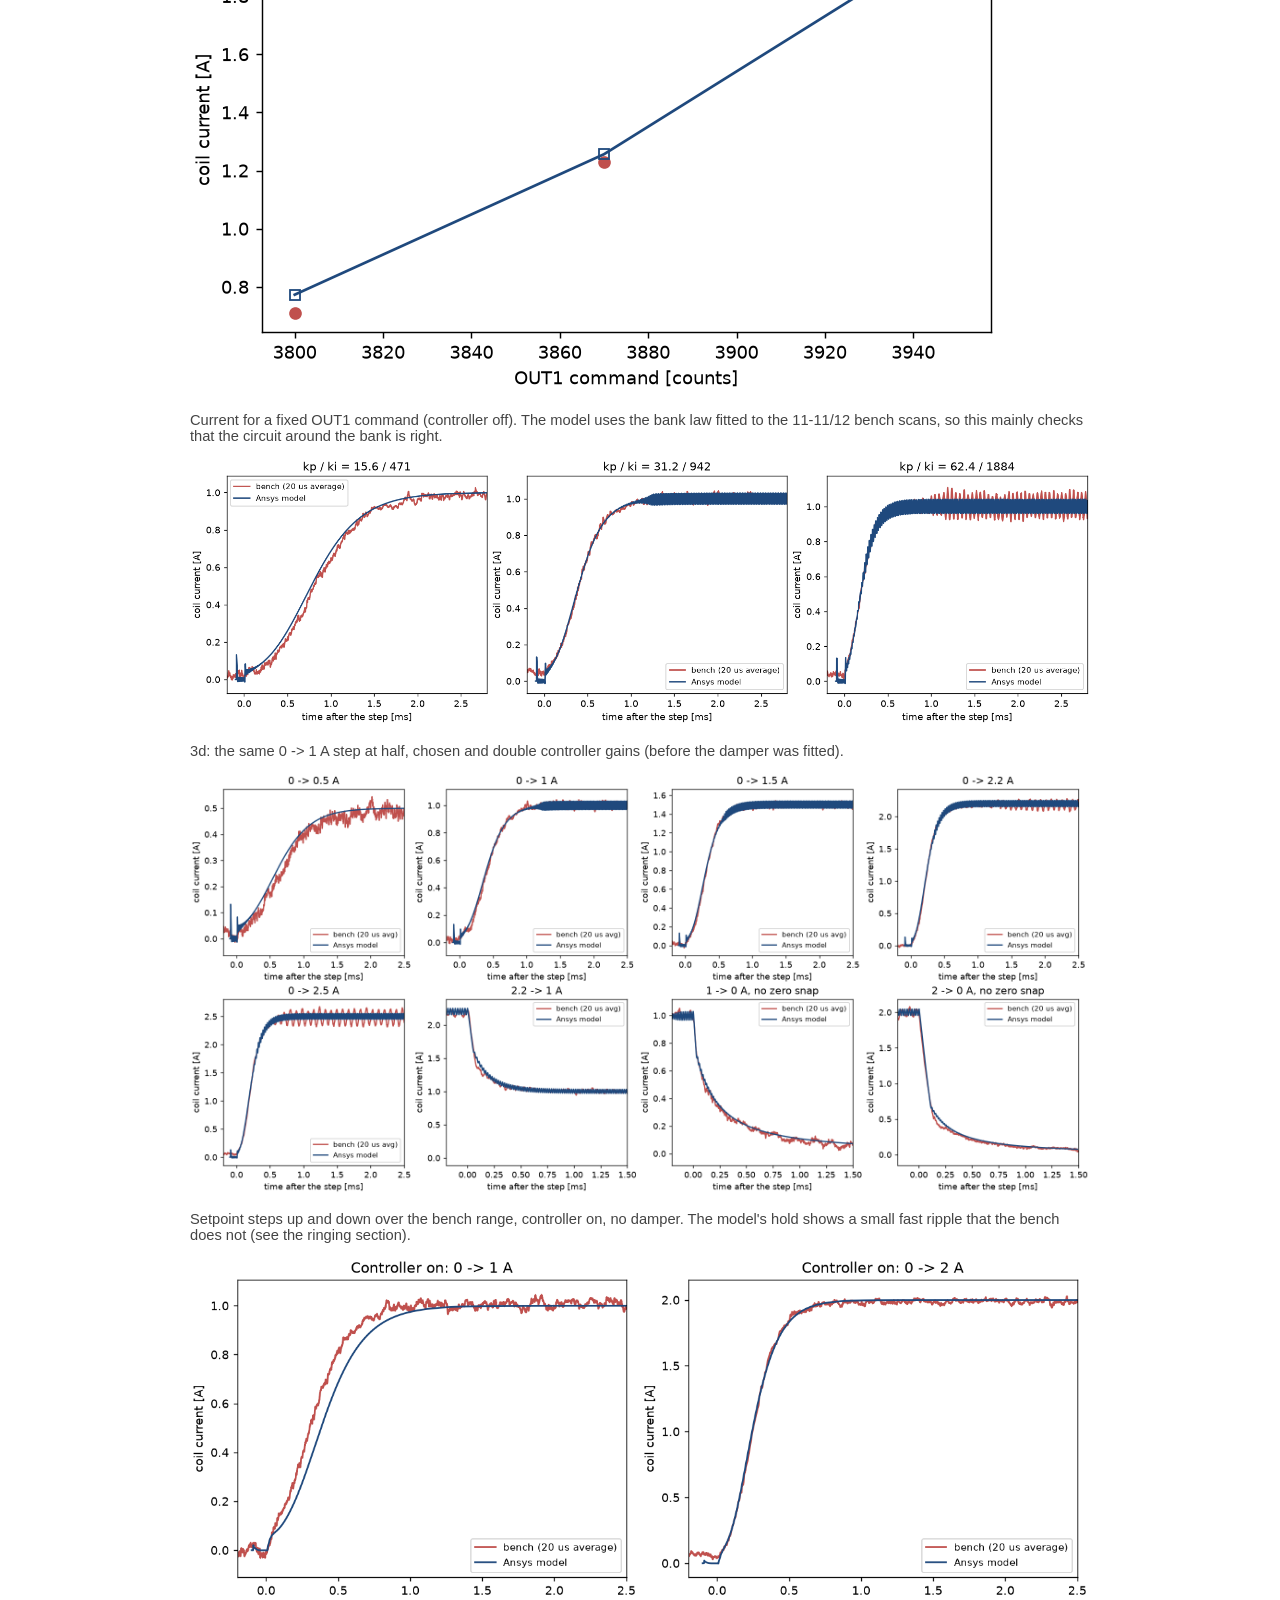
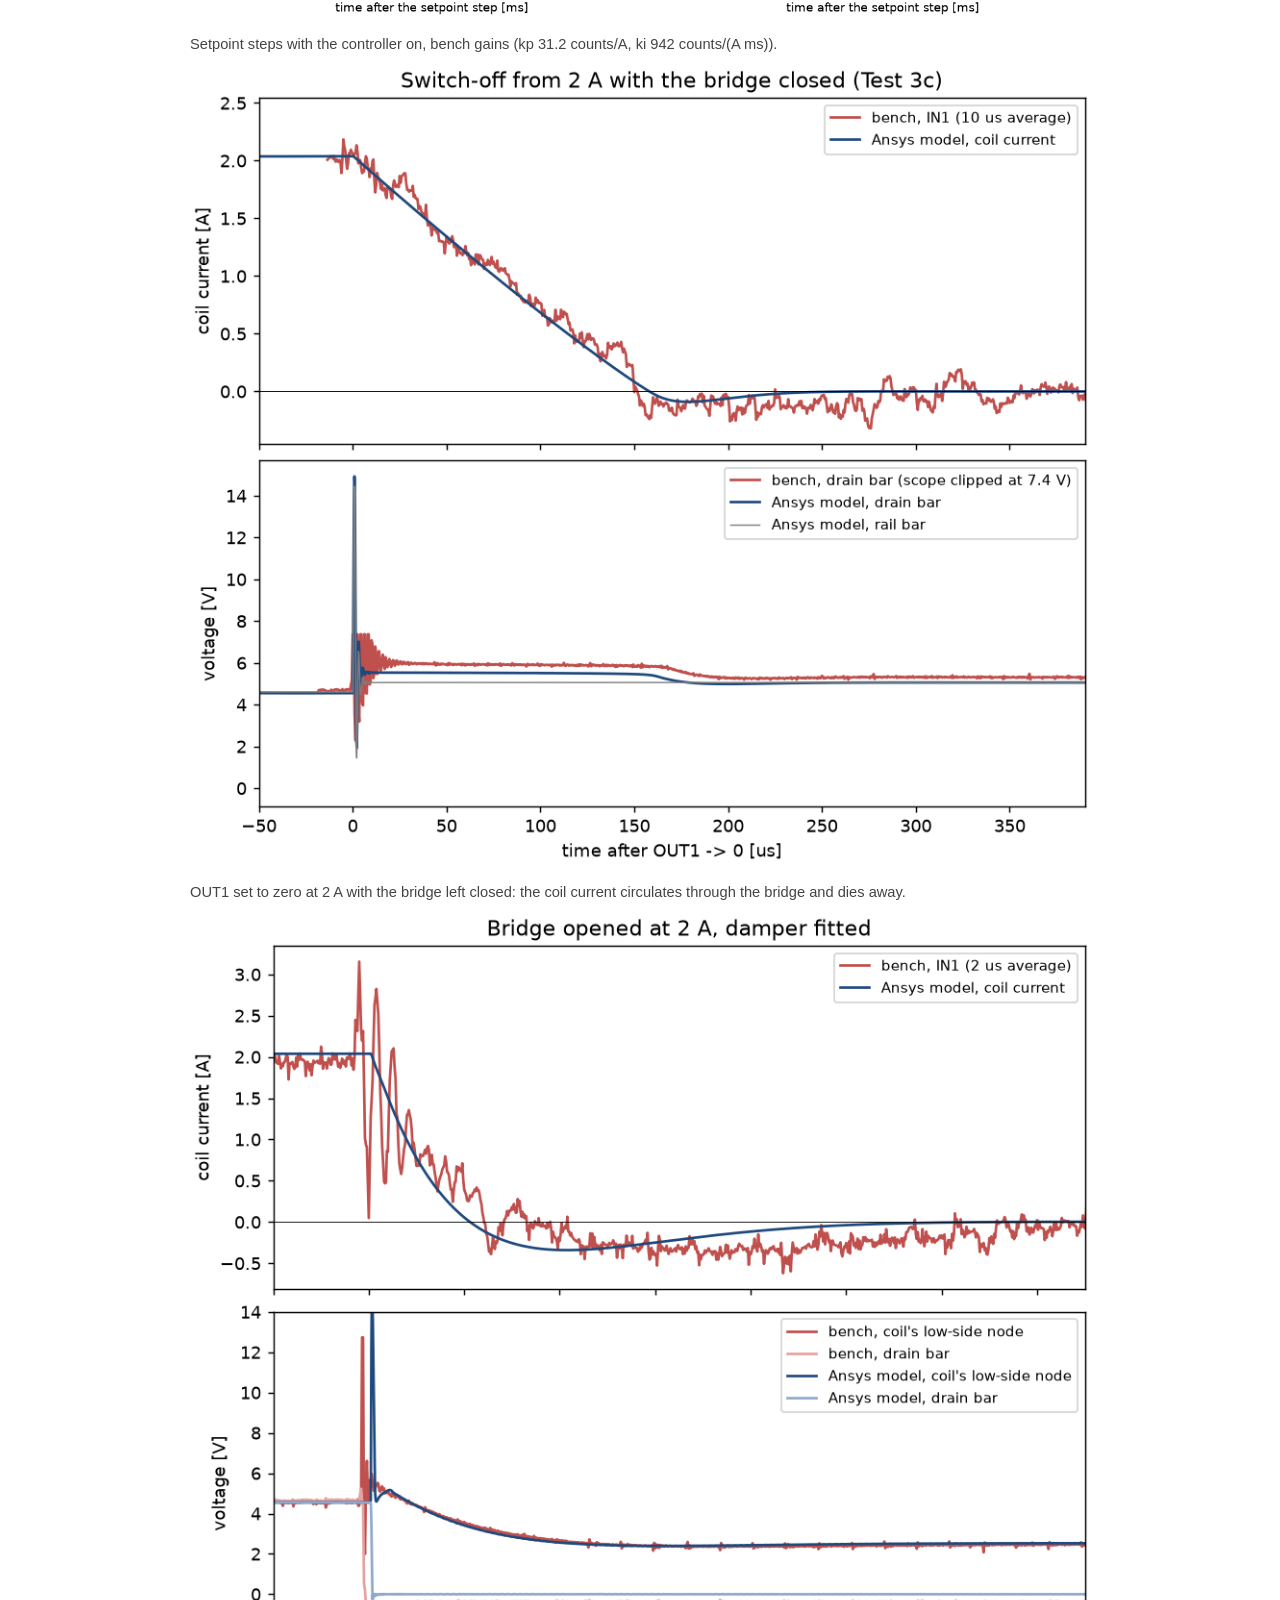
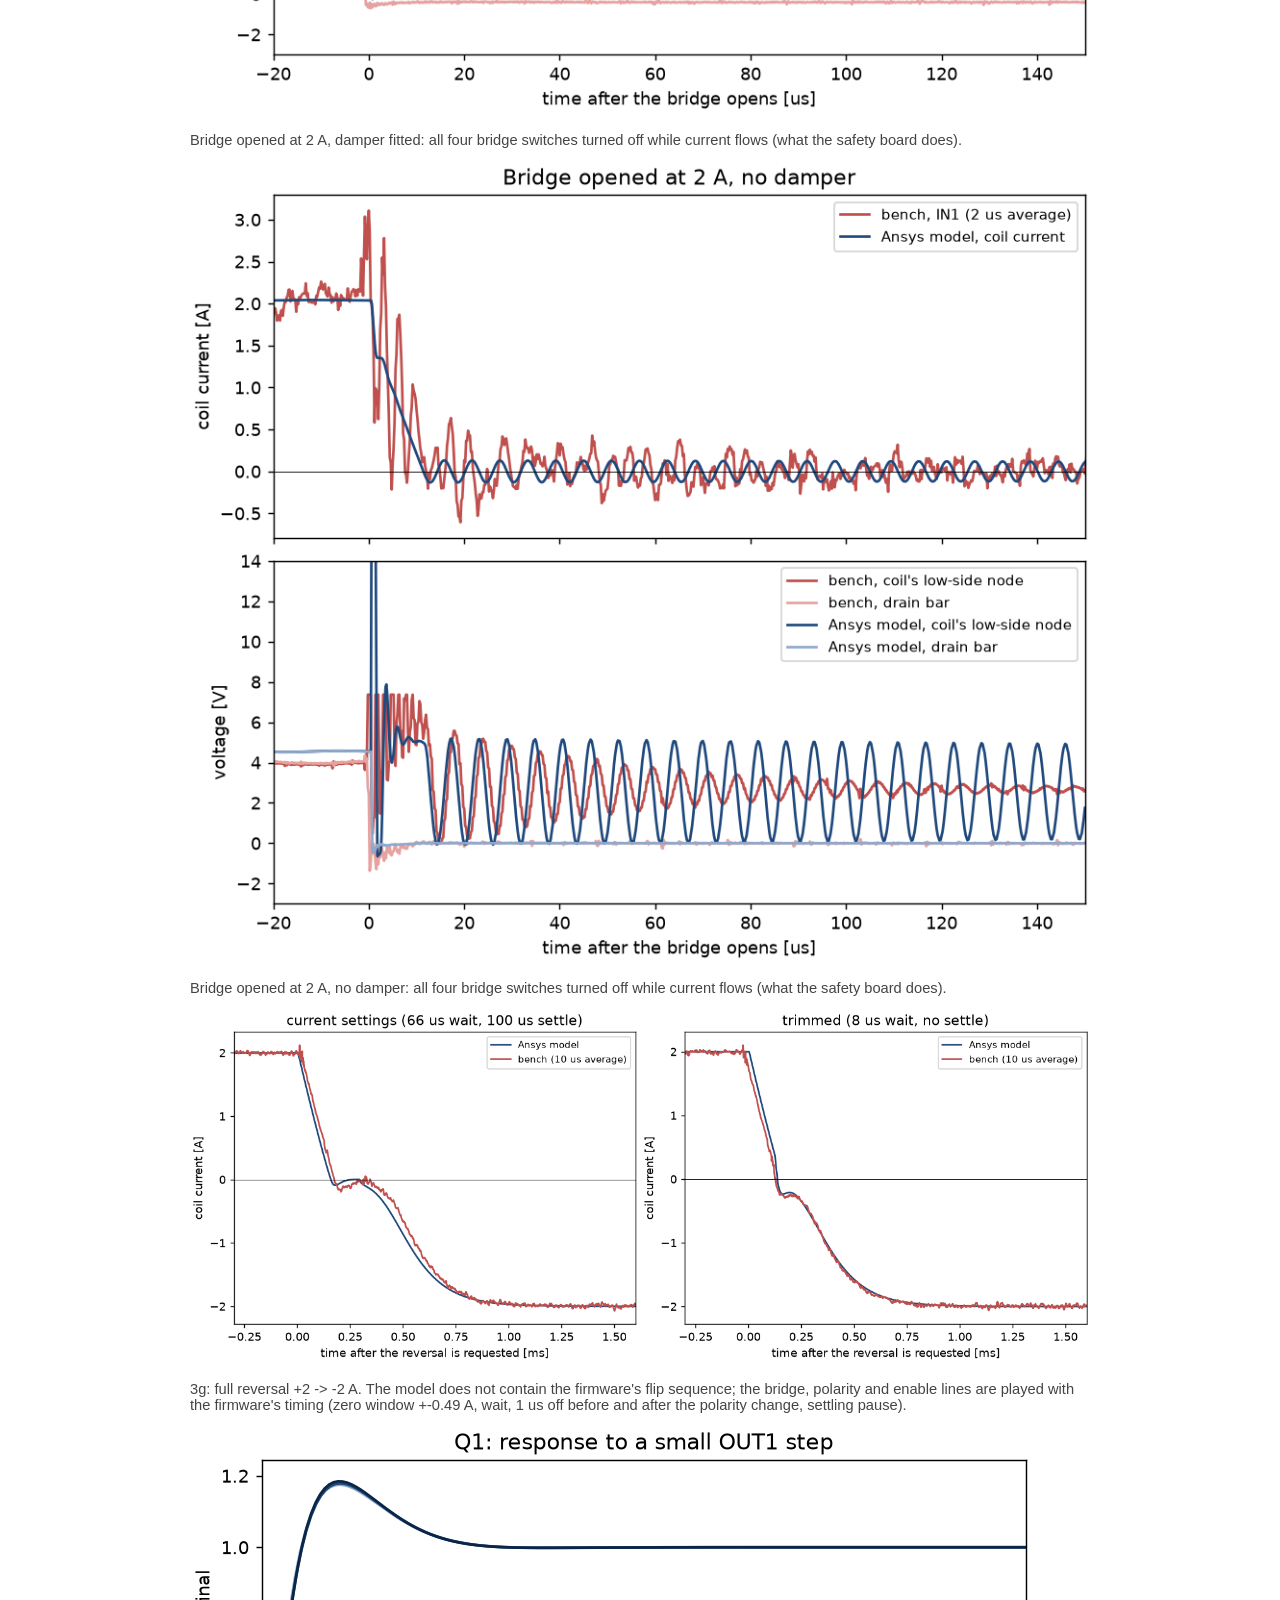
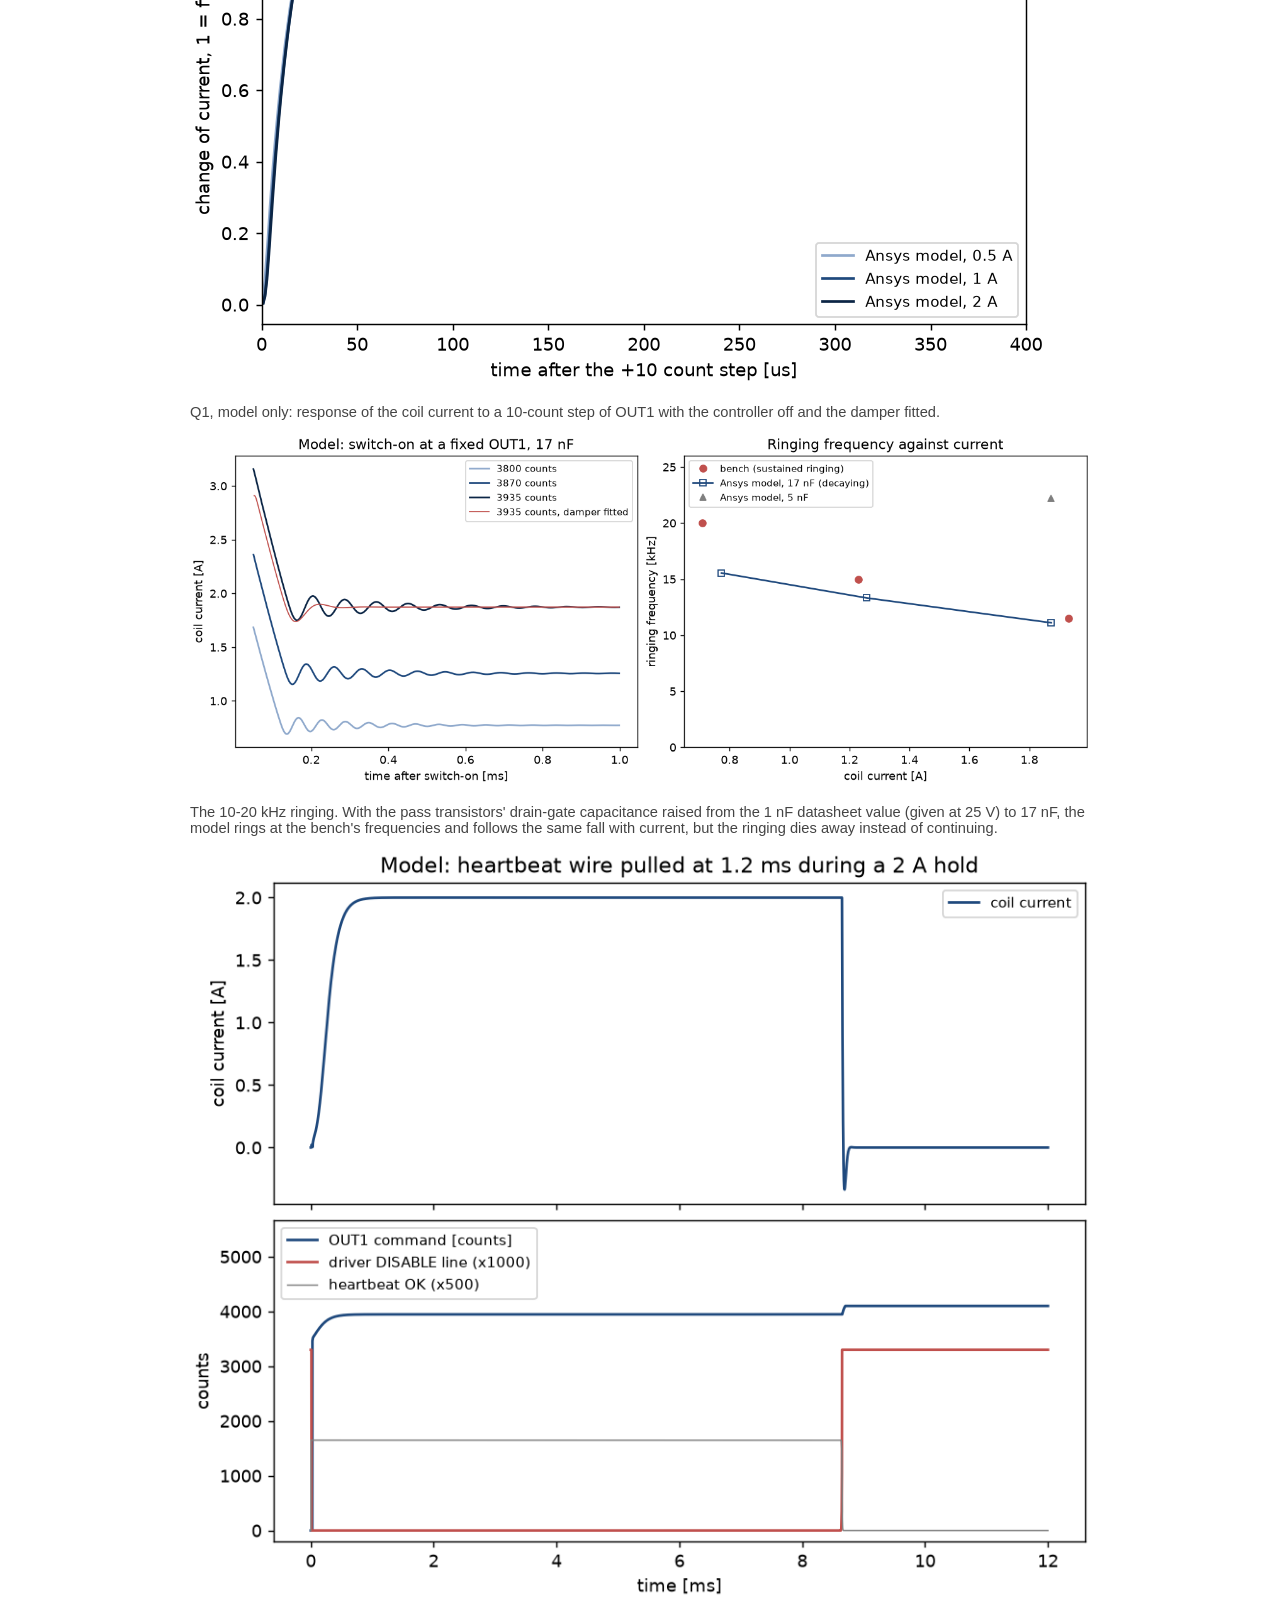
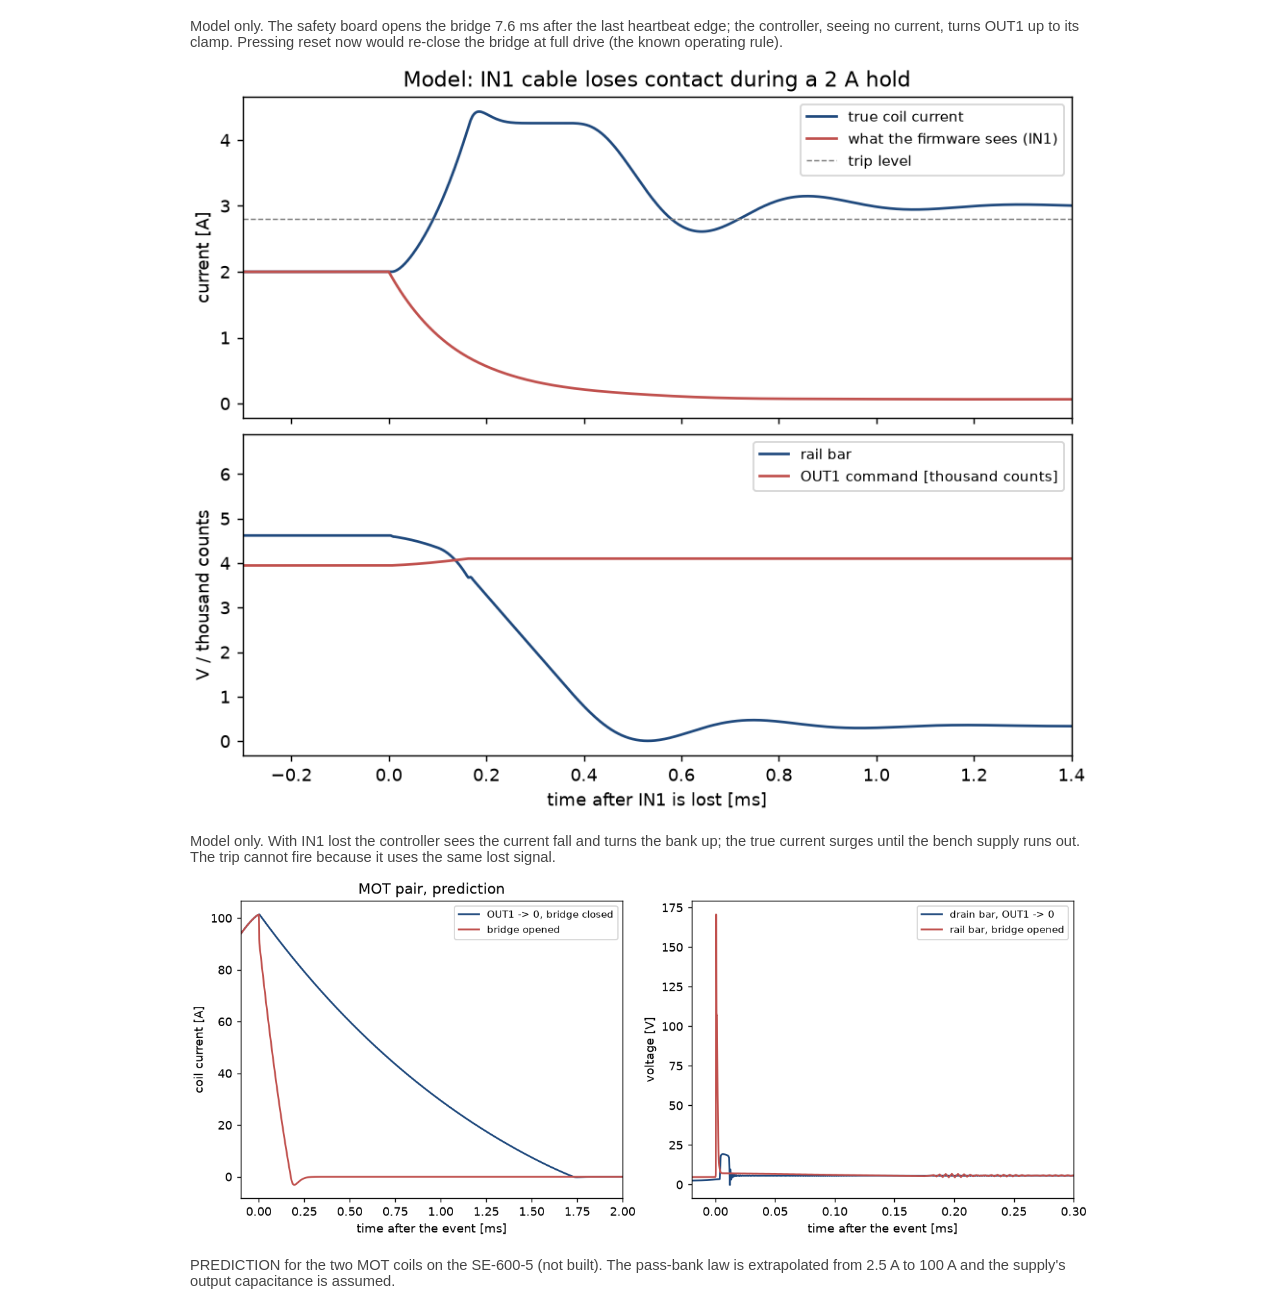
==== commit cd1ac633: "Ansys model: fast turn-off version (5KP30A + DSS2X101-015A) as a separate project New project ansys/" ====
--- a/ansys/results/comparison.html
+++ b/ansys/results/comparison.html
@@ -99,10 +99,10 @@
 <tr><td></td><td>OUT1 afterwards</td><td>winds up to 4100 counts</td><td>4100 (the clamp)</td><td>the firmware cannot see the safety board</td></tr>
 <tr><td>IN1 signal lost at a 2 A hold</td><td>peak coil current</td><td>4.4 A</td><td>4.7-5 A (11-12 surge)</td><td>supports the lost-IN1 explanation</td></tr>
 <tr><td></td><td>rail sag</td><td>4.6 -&gt; 0.0 V</td><td>4.3 -&gt; 1.9 V</td><td>bench supply in current limit</td></tr>
-<tr><td>MOT PREDICTION: OUT1 -&gt; 0, bridge closed</td><td>start current / time to zero</td><td>86 A / 1.56 ms</td><td>(not built) repo model ~1.3 ms from 100 A</td><td>bank law extrapolated</td></tr>
-<tr><td></td><td>drain bar peak</td><td>19.1 V</td><td>-</td><td>5KP12CA clamps</td></tr>
-<tr><td>MOT PREDICTION: bridge opened at current</td><td>start current / time to zero</td><td>86 A / 175 us</td><td>(not built) offline estimate 182 us</td><td></td></tr>
-<tr><td></td><td>rail bar peak</td><td class='bad'>170 V</td><td>(not built) offline estimate 111-113 V</td><td>do not trust: the same model over-predicts this spike on the bench</td></tr>
+<tr><td>MOT PREDICTION: OUT1 -&gt; 0, bridge closed</td><td>start current / time to zero</td><td>101 A / 1.73 ms</td><td>(not built) repo model ~1.3 ms from 100 A</td><td>bank law extrapolated</td></tr>
+<tr><td></td><td>drain bar peak</td><td>19.2 V</td><td>-</td><td>5KP12CA clamps</td></tr>
+<tr><td>MOT PREDICTION: bridge opened at current</td><td>start current / time to zero</td><td>101 A / 178 us</td><td>(not built) offline estimate 182 us</td><td></td></tr>
+<tr><td></td><td>rail bar peak</td><td class='bad'>171 V</td><td>(not built) offline estimate 111-113 V</td><td>do not trust: the same model over-predicts this spike on the bench</td></tr>
 </table>
 <h2>Which bench tests are simulated</h2><table><tr><th>Log section</th><th>Bench test</th><th>In the model?</th><th>Remark</th></tr>
 <tr><td>0a</td><td>Transistor thresholds</td><td>no</td><td>single-transistor bench measurement; its results are inputs of the model</td></tr>
